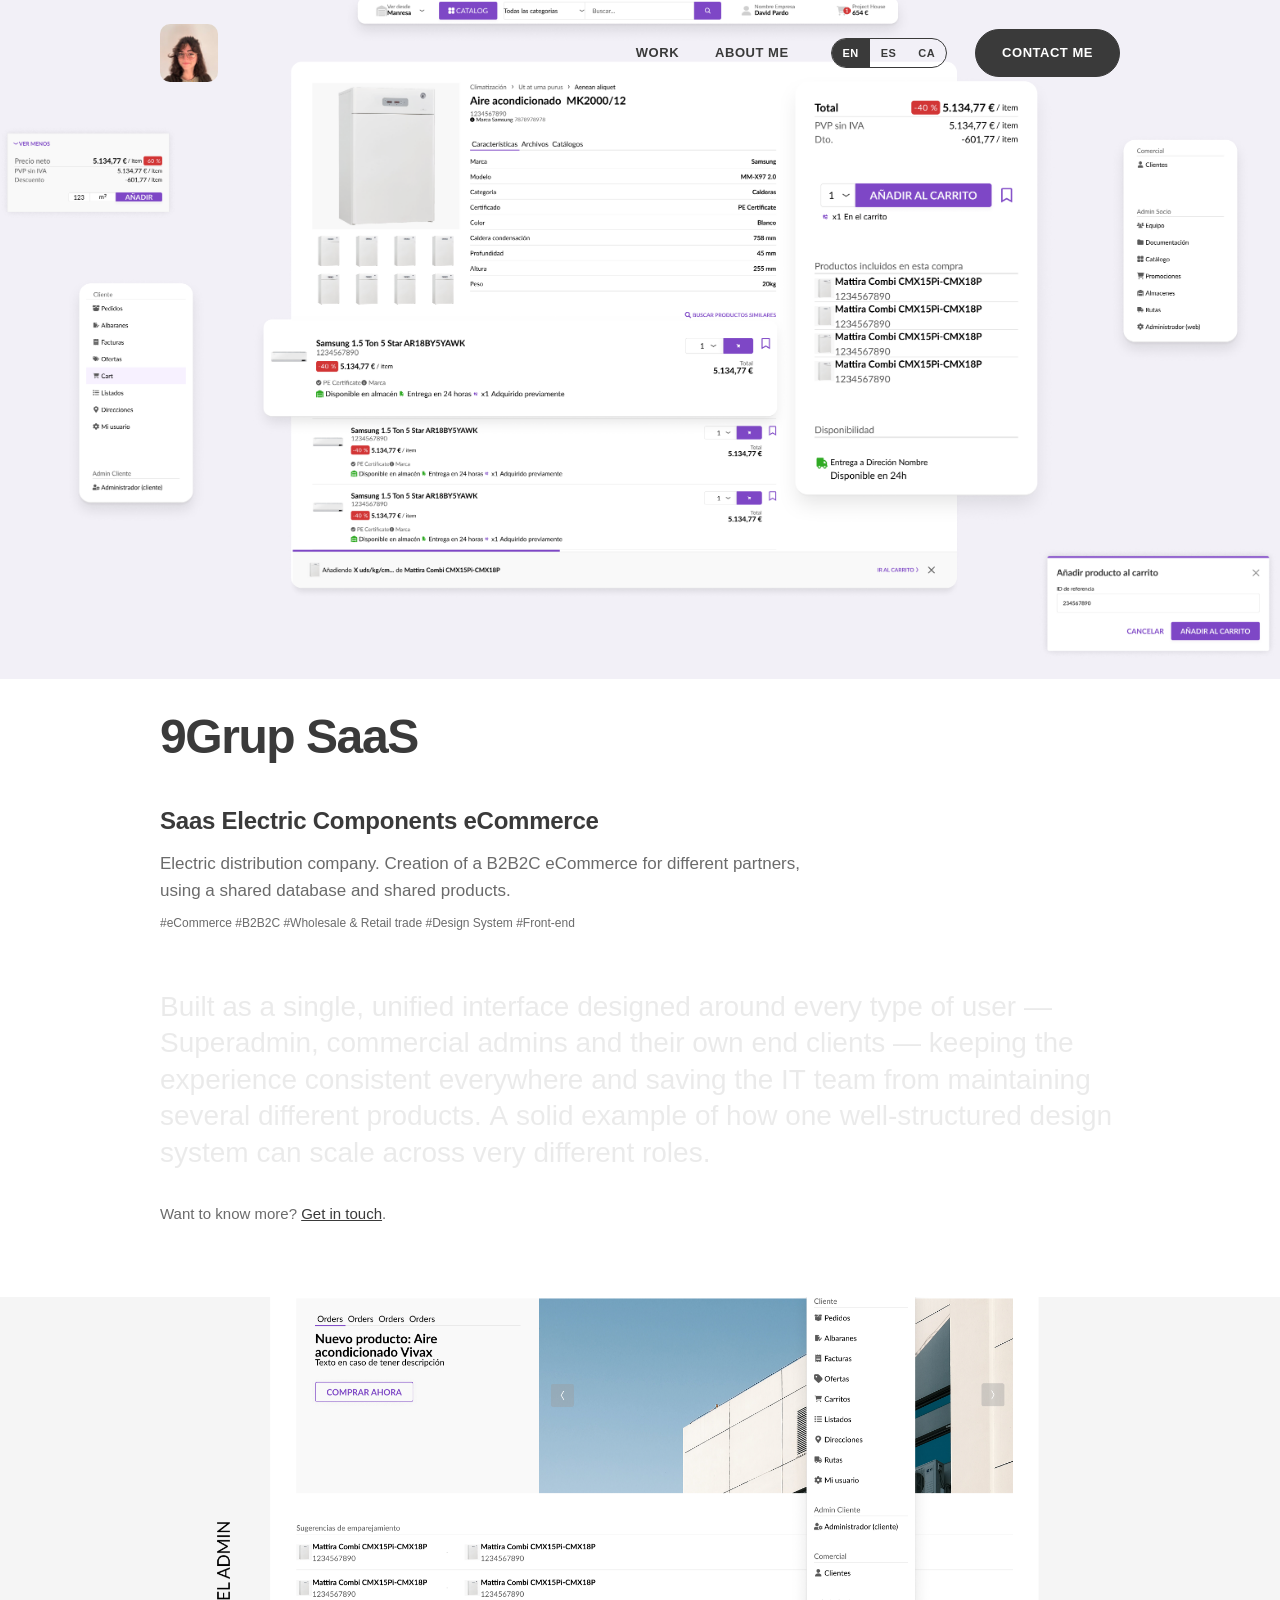
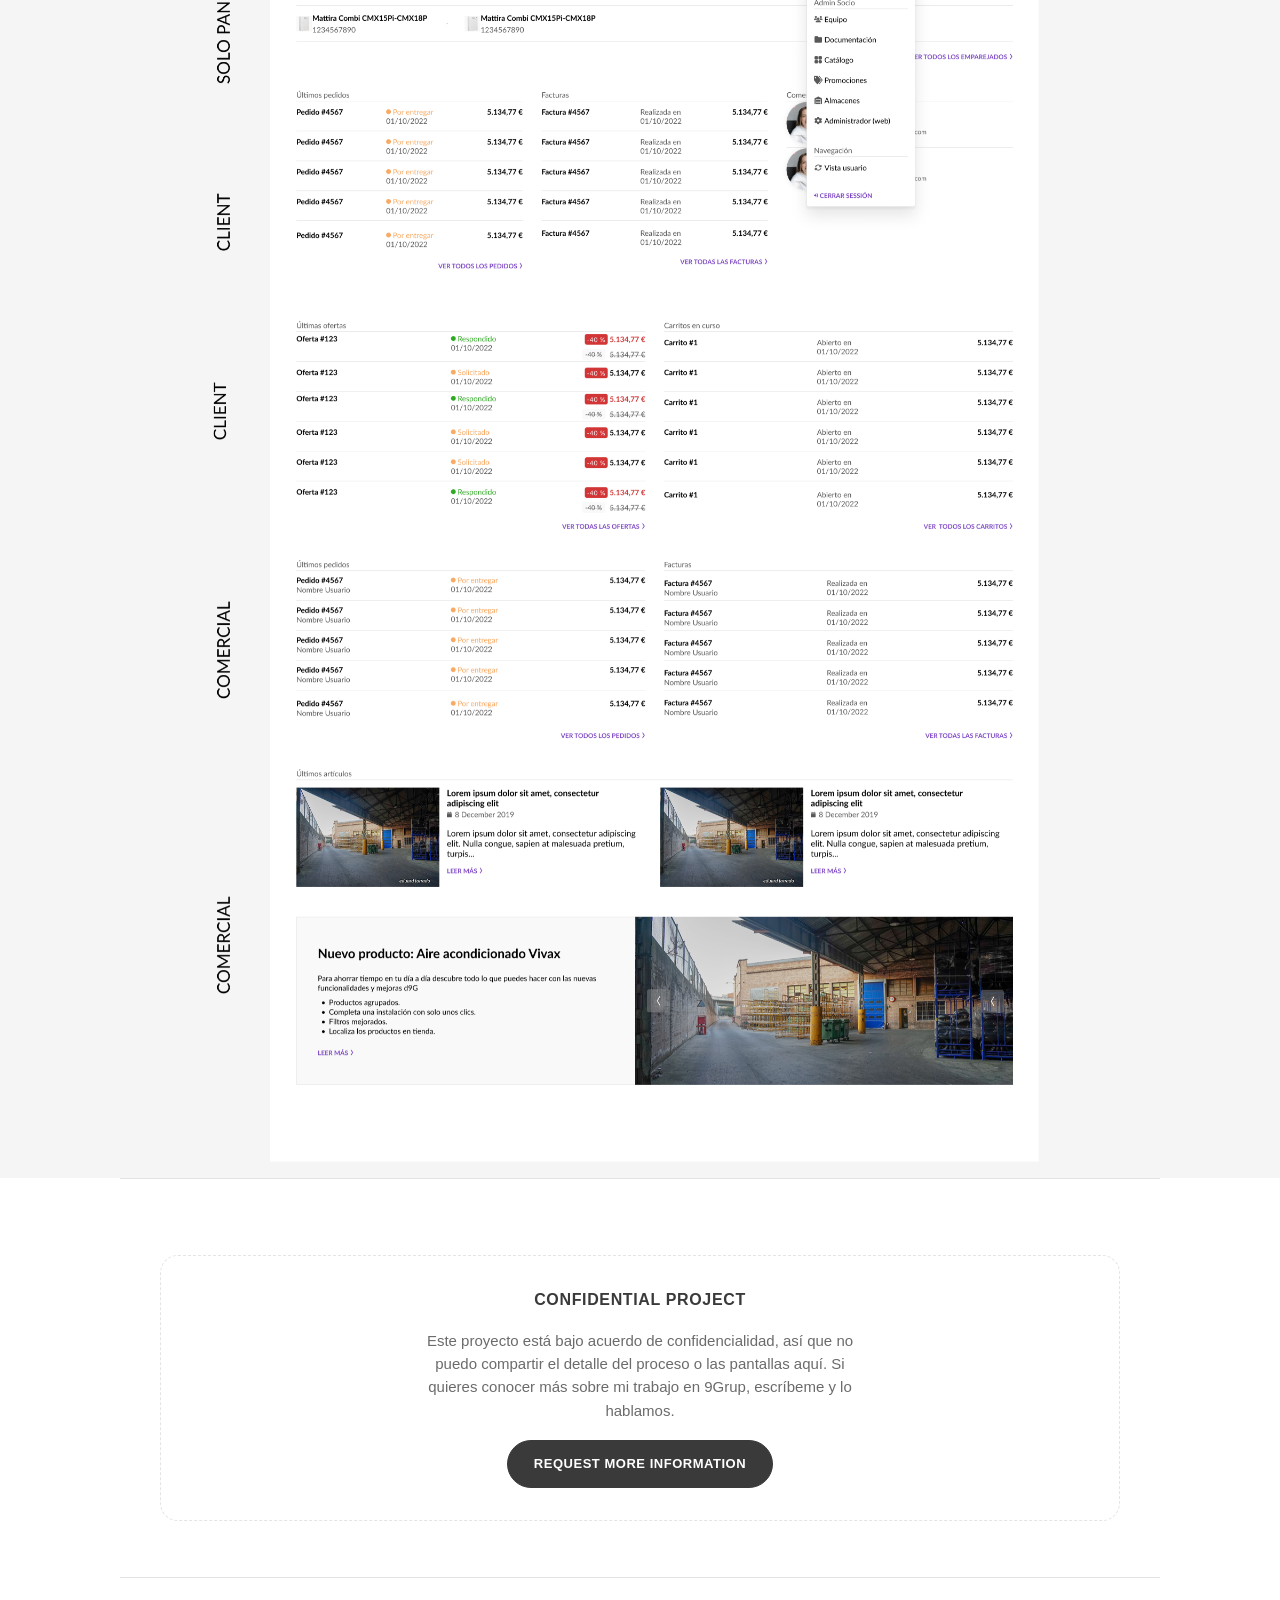
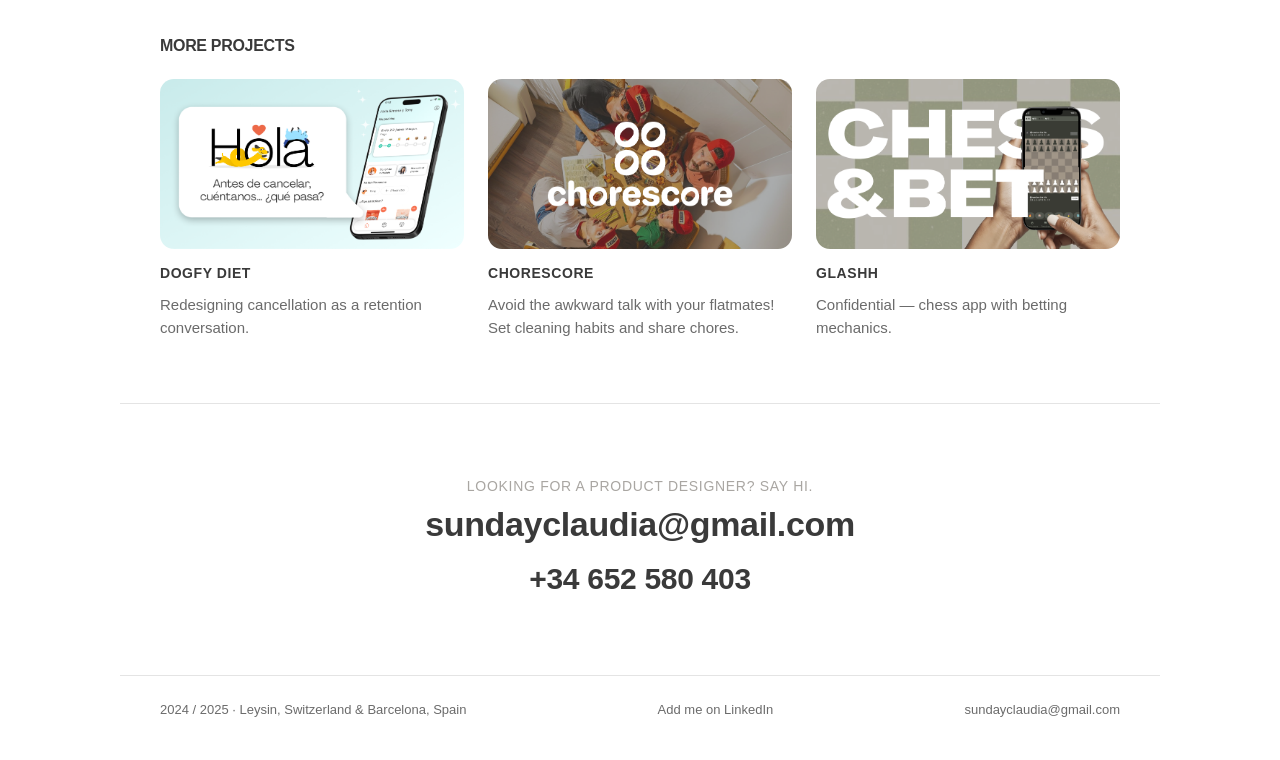
==== 9grup.html @ 6e75e72e "cambios simultaneos" ====
<!DOCTYPE html>
<html lang="en">
<head>
    <meta charset="UTF-8">
    <meta name="viewport" content="width=device-width, initial-scale=1.0">
    <link rel="stylesheet" href="stylesheet.css">
    <link rel="icon" href="favicon.png" type="image/png">
    <title>9Grup | Claudia Domingo Ruiz</title>
    <!-- Google tag (gtag.js) -->
    <script async src="https://www.googletagmanager.com/gtag/js?id=G-ZMJE6FHS1Z"></script>
    <script>
      window.dataLayer = window.dataLayer || [];
      function gtag(){dataLayer.push(arguments);}
      gtag('js', new Date());
      gtag('config', 'G-ZMJE6FHS1Z');
    </script>
    <style>
        /* This page only: floating, transparent navbar over the full-bleed hero image */
        body.grup9 .navbar {
            position: fixed;
            left: 0;
            right: 0;
            background: transparent;
            box-shadow: none;
        }
        body.grup9 .navbar.scrolled {
            background: var(--bg);
        }
    </style>
</head>
<body class="grup9">
    <nav class="navbar" id="siteNav">
        <div class="navInner">
            <div class="navLogoClau">
                <a href="index.html"><img src="avatar-nav.jpg" alt="Claudia Domingo Ruiz" class="avatar"></a>
            </div>
            <button type="button" class="hamburger" id="hamburgerBtn" aria-label="Menu" aria-expanded="false">
                    <span></span><span></span><span></span>
                </button>
                <div class="navActions" id="navActions">
                <ul>
                    <li>
                        <a href="index.html#projects" data-i18n="navWork">Work</a>
                    </li>
                    <li><a href="about.html" data-i18n="navAbout">About me</a></li>
                </ul>
                <div class="langToggle" role="group" aria-label="Language">
                    <button type="button" data-setlang="en">EN</button>
                    <button type="button" data-setlang="es">ES</button>
                    <button type="button" data-setlang="ca">CA</button>
                </div>
                <div class="langToggle langToggleMobile" role="group" aria-label="Language">
                    <span class="langMobileLabel" data-i18n="langMobileLabel">You can also view it in:</span>
                    <div class="langMobileLinks">
                        <button type="button" data-setlang="ca" data-i18n="langNameCa">Català</button>
                        <button type="button" data-setlang="es" data-i18n="langNameEs">Castellano</button>
                        <button type="button" data-setlang="en" data-i18n="langNameEn">English</button>
                    </div>
                </div>
                <a href="mailto:sundayclaudia@gmail.com" class="btn-pill nav-cta" data-i18n="navContact">Contact me</a>
            </div>
        </div>
    </nav>
    <div class="navScrim" id="navScrim"></div>

    <div class="fullBleedImgWrap" style="margin-top:0;">
        <img src="9grup-ecommerce-mockup.png" alt="9Grup B2B2C eCommerce product page interface" class="fullBleedImg" id="grupHeroImg">
    </div>

    <section class="hero" style="padding-bottom:0;">
        <h1 style="font-size:clamp(30px,4vw,48px);">9Grup SaaS</h1>
    </section>

    <section class="featuredCase" style="grid-template-columns:1fr; box-shadow:none; background:none; padding:0 40px; margin:0 auto; max-width:1040px;">
        <div class="featuredCaseText">
            <h3>Saas Electric Components eCommerce</h3>
            <p style="font-size:17px; max-width:70ch;" data-i18n="p9grupLong">Electric distribution company. Creation of a B2B2C eCommerce for different partners, using a shared database and shared products.</p>
            <div class="tags">#eCommerce #B2B2C #Wholesale &amp; Retail trade #Design System #Front-end</div>
        </div>
    </section>

    <section>
        <p class="scrollReveal" style="font-size:28px; line-height:1.3; font-weight:400; max-width:65ch;" data-i18n="p9grupCaption">Built as a single, unified interface designed around every type of user — Superadmin, commercial admins and their own end clients — keeping the experience consistent everywhere and saving the IT team from maintaining several different products. A solid example of how one well-structured design system can scale across very different roles.</p>
        <p style="font-size:15px; margin-top:20px; max-width:65ch;" data-i18n="p9grupCaptionCta">Want to know more? <a href="mailto:sundayclaudia@gmail.com?subject=9Grup%20-%20More%20information">Get in touch</a>.</p>
    </section>

    <div class="fullBleedImgWrap" style="margin-top:0;">
        <img src="9grup-dashboard-mockup.png" alt="9Grup dashboard by user role — admin, client and comercial views" class="fullBleedImg">
    </div>

    <section class="ceramics" style="border-top:1px solid var(--line);">
        <div class="confidentialBox">
            <h3 class="pixelsTitle" data-i18n="confidentialTitle">Confidential project</h3>
            <p data-i18n="confidentialText9grup">Este proyecto está bajo acuerdo de confidencialidad, así que no puedo compartir el detalle del proceso o las pantallas aquí. Si quieres conocer más sobre mi trabajo en 9Grup, escríbeme y lo hablamos.</p>
            <a href="mailto:sundayclaudia@gmail.com?subject=9Grup%20-%20More%20information" class="btn-pill" data-i18n="confidentialBtn">Request more information</a>
        </div>
    </section>

    <section class="ceramics" style="border-top:1px solid var(--line);">
        <div class="projectsHead" style="margin-bottom:20px;">
            <h2 style="font-size:16px; text-transform:uppercase;" data-i18n="moreProjects">More projects</h2>
        </div>
        <div class="projectsGrid">
            <a class="projectCard" href="dogfy.html">
                <img src="dogfy-cancel-hero.jpg" alt="Dogfy Diet project">
                <h3>Dogfy Diet</h3>
                <p data-i18n="dogfyMiniDesc">Redesigning cancellation as a retention conversation.</p>
            </a>
            <a class="projectCard" href="chorescore.html">
                <img src="Card2.png" alt="Chorescore project">
                <h3>Chorescore</h3>
                <p data-i18n="pChorescoreDesc">Avoid the awkward talk with your flatmates! Set cleaning habits and share chores.</p>
            </a>
            <a class="projectCard" href="glashh.html">
                <img src="Card3.png" alt="Glashh project">
                <h3>Glashh</h3>
                <p data-i18n="pGlashhDesc">Confidential — chess app with betting mechanics.</p>
            </a>
        </div>
    </section>

    <section class="contact">
        <h2 data-i18n="contactHeading">Looking for a Product Designer? Say hi.</h2>
        <a class="contactEmail" href="mailto:sundayclaudia@gmail.com">sundayclaudia@gmail.com</a>
        <a class="contactPhone" href="tel:+34652580403">+34 652 580 403</a>
    </section>

    <footer class="site">
        <span data-i18n="footerLocation">Barcelona, Spain</span>
        <a href="https://www.linkedin.com/in/claudiadom/" target="_blank" rel="noopener" data-i18n="footerLinkedin">Add me on LinkedIn</a>
        <a href="mailto:sundayclaudia@gmail.com">sundayclaudia@gmail.com</a>
    </footer>

    <div class="imgViewerOverlay" id="imgViewerOverlay">
        <button type="button" class="imgViewerClose" id="imgViewerClose" aria-label="Close">&times;</button>
        <div class="imgViewerScroll" id="imgViewerScroll">
            <img class="imgViewerImg" id="imgViewerImg" src="" alt="">
        </div>
    </div>

    <script src="i18n.js"></script>
    <script src="reveal.js"></script>
    <script>
        (function () {
            var nav = document.getElementById('siteNav');
            function onScroll() {
                if (window.scrollY > 60) { nav.classList.add('scrolled'); } else { nav.classList.remove('scrolled'); }
            }
            window.addEventListener('scroll', onScroll, { passive: true });
            onScroll();

            var hamburgerBtn = document.getElementById('hamburgerBtn');
            var navActionsEl = document.getElementById('navActions');
            var navScrimEl = document.getElementById('navScrim');
            if (hamburgerBtn && navActionsEl) {
                hamburgerBtn.addEventListener('click', function () {
                    var isOpen = navActionsEl.classList.toggle('open');
                    hamburgerBtn.classList.toggle('open', isOpen);
                    hamburgerBtn.setAttribute('aria-expanded', isOpen ? 'true' : 'false');
                    if (navScrimEl) navScrimEl.classList.toggle('open', isOpen);
                });
                navActionsEl.querySelectorAll('a').forEach(function (link) {
                    link.addEventListener('click', function () {
                        navActionsEl.classList.remove('open');
                        hamburgerBtn.classList.remove('open');
                        hamburgerBtn.setAttribute('aria-expanded', 'false');
                        if (navScrimEl) navScrimEl.classList.remove('open');
                    });
                });
                if (navScrimEl) {
                    navScrimEl.addEventListener('click', function () {
                        navActionsEl.classList.remove('open');
                        hamburgerBtn.classList.remove('open');
                        hamburgerBtn.setAttribute('aria-expanded', 'false');
                        navScrimEl.classList.remove('open');
                    });
                }
            }
            // Full-screen image viewer (lightbox) for the case study screenshots
            (function () {
                var overlay = document.getElementById('imgViewerOverlay');
                var scrollWrap = document.getElementById('imgViewerScroll');
                var viewerImg = document.getElementById('imgViewerImg');
                var closeBtn = document.getElementById('imgViewerClose');
                if (!overlay || !viewerImg) return;

                function centerScroll() {
                    if (!scrollWrap) return;
                    scrollWrap.scrollLeft = (scrollWrap.scrollWidth - scrollWrap.clientWidth) / 2;
                    scrollWrap.scrollTop = (scrollWrap.scrollHeight - scrollWrap.clientHeight) / 2;
                }
                function openViewer(src, alt) {
                    viewerImg.classList.remove('zoomed');
                    viewerImg.onload = function () {
                        viewerImg.classList.add('zoomed');
                        requestAnimationFrame(function () { requestAnimationFrame(centerScroll); });
                    };
                    viewerImg.src = src;
                    viewerImg.alt = alt || '';
                    overlay.classList.add('open');
                    document.body.classList.add('imgViewerLock');
                    if (viewerImg.complete && viewerImg.src) { viewerImg.onload(); }
                }
                function closeViewer() {
                    overlay.classList.remove('open');
                    document.body.classList.remove('imgViewerLock');
                    viewerImg.classList.remove('zoomed');
                    viewerImg.onload = null;
                    viewerImg.src = '';
                }

                document.querySelectorAll('.fullBleedImg').forEach(function (img) {
                    img.addEventListener('click', function () {
                        openViewer(img.src, img.alt);
                    });
                });

                viewerImg.addEventListener('click', function (e) {
                    e.stopPropagation();
                    viewerImg.classList.toggle('zoomed');
                    if (viewerImg.classList.contains('zoomed')) {
                        requestAnimationFrame(function () { requestAnimationFrame(centerScroll); });
                    } else {
                        scrollWrap.scrollLeft = 0;
                        scrollWrap.scrollTop = 0;
                    }
                });

                if (closeBtn) closeBtn.addEventListener('click', closeViewer);
                overlay.addEventListener('click', function (e) {
                    if (e.target === overlay || e.target === scrollWrap) closeViewer();
                });
                document.addEventListener('keydown', function (e) {
                    if (e.key === 'Escape' && overlay.classList.contains('open')) closeViewer();
                });
            })();

            var pageDict = {
                es: {
                    p9grupLong: "Empresa de distribución eléctrica. Creación de un eCommerce B2B2C para distintos partners, usando una base de datos y productos compartidos.",
                    p9grupCaption: "Diseñada como una única interfaz pensada para los distintos tipos de usuario — Superadmin, administradores comerciales y sus propios clientes — manteniendo una experiencia consistente en todos los casos y ahorrando al equipo de IT tener que mantener varios productos distintos. Un buen ejemplo de cómo un mismo sistema de diseño puede escalar entre roles muy diferentes.",
                    p9grupCaptionCta: "¿Quieres saber más? <a href=\"mailto:sundayclaudia@gmail.com?subject=9Grup%20-%20More%20information\">Escríbeme</a>.",
                    confidentialTitle: "Proyecto confidencial",
                    confidentialText9grup: "Este proyecto está bajo acuerdo de confidencialidad, así que no puedo compartir el detalle del proceso o las pantallas aquí. Si quieres conocer más sobre mi trabajo en 9Grup, escríbeme y lo hablamos.",
                    confidentialBtn: "Solicitar más información",
                    dogfyMiniDesc: "Rediseñar la cancelación como una conversación de retención.",
                    pChorescoreDesc: "¡Evita la charla incómoda con tus compañeros de piso! Crea hábitos de limpieza y comparte tareas.",
                    pGlashhDesc: "Confidencial — app de ajedrez con mecánica de apuestas."
                },
                ca: {
                    p9grupLong: "Empresa de distribució elèctrica. Creació d'un eCommerce B2B2C per a diferents partners, amb una base de dades i productes compartits.",
                    p9grupCaption: "Dissenyada com una única interfície pensada per als diferents tipus d'usuari — Superadmin, administradors comercials i els seus propis clients — mantenint una experiència consistent en tots els casos i estalviant a l'equip d'IT haver de mantenir diversos productes diferents. Un bon exemple de com un mateix sistema de disseny pot escalar entre rols molt diferents.",
                    p9grupCaptionCta: "Vols saber-ne més? <a href=\"mailto:sundayclaudia@gmail.com?subject=9Grup%20-%20More%20information\">Escriu-me</a>.",
                    confidentialTitle: "Projecte confidencial",
                    confidentialText9grup: "Aquest projecte està sota acord de confidencialitat, així que no puc compartir el detall del procés o les pantalles aquí. Si vols conèixer més sobre la meva feina a 9Grup, escriu-me i en parlem.",
                    confidentialBtn: "Sol·licitar més informació",
                    dogfyMiniDesc: "Redissenyar la cancel·lació com una conversa de retenció.",
                    pChorescoreDesc: "Evita la conversa incòmoda amb els teus companys de pis! Crea hàbits de neteja i comparteix tasques.",
                    pGlashhDesc: "Confidencial — app d'escacs amb mecànica d'apostes."
                }
            };
            I18N_APPLY(pageDict);

            // "Teleprompter" text reveal on scroll (same as About/Dogfy/Chorescore)
            (function () {
                document.querySelectorAll('.scrollReveal').forEach(function (el) {
                    var words = el.textContent.trim().split(/\s+/);
                    el.innerHTML = words.map(function (w) { return '<span class="srWord">' + w + '</span>'; }).join(' ');
                });
                var revealWords = document.querySelectorAll('.scrollReveal .srWord');

                var ticking = false;
                function update() {
                    revealWords.forEach(function (span) {
                        var top = span.getBoundingClientRect().top - window.innerHeight * 0.5;
                        var value = 1 - 0.01 * top;
                        span.style.opacity = Math.max(0.1, Math.min(1, value)).toFixed(3);
                    });
                    ticking = false;
                }
                function onScroll() {
                    if (!ticking) { requestAnimationFrame(update); ticking = true; }
                }
                update();
                window.addEventListener('scroll', onScroll, { passive: true });
                window.addEventListener('resize', onScroll);
            })();

            // Full-bleed screenshots: smooth zoom-out on scroll (eased target + lerp toward it every frame)
            (function () {
                var imgs = document.querySelectorAll('.fullBleedImg');
                if (!imgs.length) return;
                var mq = window.matchMedia('(max-width: 720px)');
                var endScale = 1.0;
                var maxScroll = 500;
                var startScale = mq.matches ? 2.0 : 1.35;
                var items = [];
                imgs.forEach(function (img) {
                    items.push({ img: img, current: startScale, target: startScale });
                });

                function computeTargets() {
                    var y = Math.min(Math.max(window.scrollY, 0), maxScroll);
                    var progress = y / maxScroll;
                    var eased = 1 - Math.pow(1 - progress, 3); // ease-out cubic
                    var scale = startScale - (startScale - endScale) * eased;
                    items.forEach(function (it) { it.target = scale; });
                }

                function animate() {
                    items.forEach(function (it) {
                        it.current += (it.target - it.current) * 0.08;
                        it.img.style.transform = 'scale(' + it.current.toFixed(4) + ')';
                    });
                    requestAnimationFrame(animate);
                }

                function onResize() {
                    startScale = mq.matches ? 2.0 : 1.35;
                    computeTargets();
                }

                window.addEventListener('scroll', computeTargets, { passive: true });
                window.addEventListener('resize', onResize);
                computeTargets();
                items.forEach(function (it) { it.current = it.target; });
                requestAnimationFrame(animate);
            })();
        })();
    </script>
</body>
</html>
---- stylesheet.css ----
:root {
    --ink: #3A3A3A;
    --bg: #FFFFFF;
    --muted: #6B6B6B;
    --line: #E4E4E4;
    --accent: #2F6BFF;
    --radius-pill: 999px;
    --maxw: 1040px;
}

html {
    scroll-behavior: smooth;
}

* { box-sizing: border-box; }

body {
    margin: 0;
    background: var(--bg);
    color: var(--ink);
    font-family: "Helvetica Neue", Helvetica, Arial, sans-serif;
    font-size: 17px;
    line-height: 1.55;
    -webkit-font-smoothing: antialiased;
}

h1, h2, h3 {
    font-weight: 800;
    letter-spacing: -0.02em;
    margin: 0;
}

p { color: var(--muted); margin: 0 0 1.1em; max-width: 62ch; }
a { color: var(--ink); }

section, footer.site {
    max-width: var(--maxw);
    margin: 0 auto;
    padding: 56px 40px;
}

/* NAV */
.navbar {
    position: sticky;
    top: 0;
    z-index: 100;
    background: var(--bg);
    margin: 0;
    padding: 0;
    transition: box-shadow .3s ease;
}
.navInner {
    max-width: var(--maxw);
    margin: 0 auto;
    display: flex;
    align-items: center;
    justify-content: space-between;
    padding: 24px 40px;
    transition: padding .3s ease;
}
.navbar.scrolled {
    box-shadow: 0 1px 0 var(--line);
}
.navLogoClau .avatar {
    height: 58px; width: 58px; object-fit: cover;
    border-radius: 10px; display: block;
    transition: height .3s ease, width .3s ease;
}
.navbar.scrolled .navLogoClau .avatar {
    height: 44px; width: 44px;
}
.navActions { display: flex; align-items: center; gap: 28px; }
.navbar ul { list-style: none; display: flex; flex-direction: row; gap: 8px; margin: 0; padding: 0; }
.navbar li { text-transform: uppercase; font-size: 13px; font-weight: 700; letter-spacing: .04em; }
.navbar ul a { display: block; color: var(--ink); text-decoration: none; padding: 10px 14px; transition: color .15s; }
.navbar ul a:hover { color: var(--accent); }
.nav-cta { margin: 0; padding: 14px 24px; font-size: 12px; }
.langToggle {
    display: flex;
    align-items: center;
    border: 1.5px solid var(--ink);
    border-radius: var(--radius-pill);
    overflow: hidden;
}
.langToggle button {
    background: transparent;
    border: none;
    color: var(--ink);
    font-size: 11px;
    font-weight: 700;
    letter-spacing: .04em;
    padding: 8px 11px;
    cursor: pointer;
    transition: background .15s, color .15s;
}
.langToggle button.active { background: var(--ink); color: #fff; }
.langToggle button:not(.active):hover { background: #F5F4F1; }
.langToggleMobile { display: none; }
.langMobileLabel {
    font-size: 12px;
    color: var(--muted);
    text-transform: uppercase;
    letter-spacing: .04em;
}
.langMobileLinks { display: flex; gap: 16px; }
.langToggleMobile .langMobileLinks button {
    background: none;
    border: none;
    padding: 0;
    font-size: 14px;
    font-weight: 700;
    color: var(--ink);
    text-decoration: underline;
    text-underline-offset: 3px;
    cursor: pointer;
}
.langToggleMobile .langMobileLinks button.active { color: var(--accent); }

/* HERO */
.hero {
    padding-top: 32px;
    padding-bottom: 40px;
}
.hero h1 {
    font-size: clamp(32px, 8.5vw, 68px);
    line-height: 1.08;
    letter-spacing: -0.03em;
    margin-bottom: 40px;
    max-width: none;
    font-weight: 800;
    color: var(--ink);
}
.hero h1 .muted { color: #d4d3d2; font-weight: 800; }
.hero h1 .icon-img { height: 0.9em; width: auto; vertical-align: middle; display: inline-block; }
.hero p { font-size: 17px; max-width: 68ch; }
.hero p strong { color: var(--ink); }

.btn-pill, .btn-outline {
    display: inline-flex;
    align-items: center;
    justify-content: center;
    height: 48px;
    box-sizing: border-box;
    text-decoration: none;
    font-weight: 700;
    font-size: 13px;
    text-transform: uppercase;
    letter-spacing: .04em;
    padding: 0 26px;
    border-radius: var(--radius-pill);
    border: 1.5px solid var(--ink);
    transition: opacity .15s, background .15s, color .15s;
}
.btn-pill {
    background: var(--ink);
    color: #fff;
}
.btn-pill:hover { opacity: .78; }

/* DESCRIBE */
.describe { border-top: 1px solid var(--line); }
.describe h2 { font-size: clamp(22px, 2.6vw, 28px); margin-bottom: 16px; }
.describe p { max-width: 72ch; }

/* CERAMICS */
.ceramics { border-top: 1px solid var(--line); }
.ceramics h2 { font-size: clamp(26px, 3.4vw, 34px); text-transform: uppercase; }
.ceramics .sub { margin-top: 6px; font-size: 15px; }
.ceramicsGrid {
    display: grid;
    grid-template-columns: 1.1fr 1fr;
    gap: 32px;
    margin: 24px 0 28px;
    align-items: stretch;
}
.cgLeft {
    width: 100%;
    height: 100%;
    min-height: 460px;
    object-fit: cover;
    border-radius: 18px;
    display: block;
}
.cgRightCol { display: flex; flex-direction: column; }
.cgRight {
    width: 100%;
    height: 400px;
    object-fit: cover;
    border-radius: 18px;
    display: block;
    transition: height .6s cubic-bezier(.4,0,.2,1);
}
.cgRight.shrink { height: 275px; }
.cgText {
    max-height: 0;
    opacity: 0;
    overflow: hidden;
    transition: max-height .6s cubic-bezier(.4,0,.2,1), opacity .5s ease .1s, margin-top .6s ease;
}
.cgText.visible {
    max-height: 600px;
    opacity: 1;
    margin-top: 20px;
}
.pixelsTitle {
    font-size: 16px;
    font-weight: 800;
    text-transform: uppercase;
    letter-spacing: .04em;
    color: var(--ink);
    margin: 0 0 16px;
}
@media (max-width: 720px) {
    .ceramicsGrid { grid-template-columns: 1fr; }
    .cgLeft { height: 420px; min-height: 0; }
}

/* PROJECTS */
.projects { border-top: 1px solid var(--line); }
.projectsHead { display: flex; align-items: baseline; justify-content: space-between; margin-bottom: 26px; }
.projectsHead h2 { font-size: clamp(26px, 3.4vw, 34px); text-transform: uppercase; }
.viewAll { display: none; font-size: 13px; font-weight: 700; text-decoration: none; color: var(--muted); }
@media (max-width: 720px) {
    .projectsHead { flex-direction: column; align-items: flex-start; }
    .viewAll { order: -1; align-self: flex-end; margin-bottom: 8px; font-size: 12px; }
}

.projectsGrid { display: grid; grid-template-columns: repeat(3, 1fr); gap: 24px; }
.personalProjectsGrid { display: grid; grid-template-columns: repeat(3, 1fr); gap: 24px; margin-top: 24px; }
.projectCard { text-decoration: none; color: var(--ink); display: block; }
.projectCard img {
    width: 100%; height: 170px; object-fit: cover;
    border-radius: 14px; display: block; margin-bottom: 14px;
    transition: transform .2s ease;
}
.projectCard:hover img { transform: translateY(-3px); }
.projectCard h3 { font-size: 14px; text-transform: uppercase; letter-spacing: .04em; margin-bottom: 8px; }
.projectCard p { font-size: 15px; margin-bottom: 8px; }
.projectCard .tags { font-size: 12px; color: var(--muted); }

/* TOOLS */
.tools { border-top: 1px solid var(--line); }
.tools h3 { font-size: 16px; text-transform: uppercase; letter-spacing: .04em; margin-bottom: 16px; }
.toolsList { list-style: none; margin: 0; padding: 0; display: flex; flex-wrap: wrap; gap: 10px 18px; }
.toolsList li { font-size: 15px; }

/* CONTACT */
.contact { border-top: 1px solid var(--line); text-align: center; padding-top: 72px; padding-bottom: 72px; }
.contact h2 { font-size: 16px; text-transform: uppercase; letter-spacing: .06em; color: var(--muted); font-weight: 700; }
.contactEmail, .contactPhone {
    display: block; text-decoration: none; color: var(--ink);
    font-weight: 800; letter-spacing: -0.01em;
}
.contactEmail { font-size: clamp(22px, 3.6vw, 34px); margin-bottom: 6px; }
.contactPhone { font-size: clamp(20px, 3.2vw, 30px); }

/* FOOTER */
footer.site {
    border-top: 1px solid var(--line);
    display: flex; flex-wrap: wrap; gap: 14px;
    justify-content: space-between;
    font-size: 13px; color: var(--muted);
    padding-top: 24px; padding-bottom: 40px;
}
footer.site a { color: var(--muted); text-decoration: none; }
footer.site a:hover { color: var(--ink); }

@media (max-width: 720px) {
    .projectsGrid, .ceramicsGrid, .personalProjectsGrid { grid-template-columns: 1fr; }
}

/* CREATIVE SPACE — marquee bar */
.marqueeBar {
    display: flex;
    align-items: center;
    gap: 24px;
    padding: 20px 40px;
    border-bottom: 1px solid var(--line);
    max-width: none;
    overflow: hidden;
}
.marqueeLabel {
    display: flex; align-items: center; gap: 8px;
    flex: none;
    font-size: 22px; font-weight: 800; text-transform: uppercase;
    letter-spacing: -0.01em; color: var(--ink);
}
.marqueeLabel .marqueeIcon { height: 22px; width: auto; }
.marquee { overflow: hidden; flex: 1; -webkit-mask-image: linear-gradient(90deg, transparent, #000 4%, #000 96%, transparent); mask-image: linear-gradient(90deg, transparent, #000 4%, #000 96%, transparent); }
.marquee-track {
    display: inline-flex;
    white-space: nowrap;
    animation: marquee-scroll 22s linear infinite;
}
.marquee-track span {
    font-size: 22px;
    font-weight: 800;
    text-transform: uppercase;
    letter-spacing: -0.01em;
    color: #A9A6A2;
}
@keyframes marquee-scroll {
    from { transform: translateX(0); }
    to { transform: translateX(-50%); }
}
@media (prefers-reduced-motion: reduce) {
    .marquee-track { animation: none; }
}

/* CREATIVE SPACE — split panel */
.splitPanel {
    display: grid;
    grid-template-columns: 1.4fr 1fr;
    gap: 0;
    max-width: none;
    padding: 0;
    height: 70vh;
    min-height: 420px;
}
.splitLeft, .splitRight {
    overflow: hidden;
    position: relative;
}
.splitLeft img {
    width: 100%; height: 100%; object-fit: cover; display: block;
}
.splitRight {
    background: #3C3831;
    display: flex; align-items: center; justify-content: center;
}
.splitLogo { width: 60%; max-width: 320px; display: block; }

.ceramicsCopy { padding-top: 56px; }
.ceramicsCopy h2 { font-size: clamp(26px, 3.4vw, 34px); text-transform: uppercase; margin-bottom: 18px; }
.ceramicsCopy p { max-width: 68ch; }

@media (max-width: 720px) {
    .splitPanel { grid-template-columns: 1fr; height: auto; }
    .splitLeft, .splitRight { height: 320px; }
}

/* HERO — tagline + CTAs (Figma update) */
.heroTagline {
    font-size: 18px;
    color: var(--muted);
    max-width: 60ch;
    margin-top: 8px;
}
.heroTagline .dotsep { display: block; margin-top: 6px; font-size: 14px; text-transform: uppercase; letter-spacing: .05em; color: #A9A6A2; }
.heroCtas { display: flex; gap: 14px; margin-top: 20px; }
@media (max-width: 720px) {
    .heroCtas { flex-direction: column; }
    .heroCtas .btn-pill, .heroCtas .btn-outline {
        width: 100%;
        text-align: center;
    }
}
.btn-outline {
    display: inline-block;
    background: transparent;
    color: var(--ink);
    text-decoration: none;
    font-weight: 700;
    font-size: 13px;
    text-transform: uppercase;
    letter-spacing: .04em;
    padding: 13px 26px;
    border: 1.5px solid var(--ink);
    border-radius: var(--radius-pill);
    transition: background .15s, color .15s;
}
.btn-outline:hover { background: var(--ink); color: #fff; }

/* BIO — home page, two text columns */
.homeBioCols {
    border-top: 1px solid var(--line);
    display: grid;
    grid-template-columns: 1.5fr 1fr;
    gap: 48px;
    padding-top: 48px;
    padding-bottom: 48px;
    align-items: start;
}
@media (max-width: 720px) {
    .homeBioCols { grid-template-columns: 1fr; gap: 24px; }
}

/* BIO — about page, photo + text */
.bioCols {
    border-top: 1px solid var(--line);
    display: grid;
    grid-template-columns: 1fr 220px;
    gap: 48px;
    padding-top: 48px;
    padding-bottom: 48px;
    align-items: start;
}
.bioCol p { font-size: 16px; max-width: none; margin: 0; }
.bioCol p strong { color: var(--ink); }
.bioPhoto {
    display: flex;
    justify-content: center;
    padding-top: 8px;
}
.bioPhoto .polaroid {
    width: 100%;
    max-width: 220px;
    height: auto;
    display: block;
    background: #fff;
    padding: 12px 12px 32px;
    box-shadow: 0 22px 45px rgba(0,0,0,.16), 0 3px 10px rgba(0,0,0,.10);
    transform: rotate(5deg);
    transition: transform .35s ease;
}
.bioPhoto:hover .polaroid { transform: rotate(1deg) scale(1.03); }
@media (max-width: 860px) {
    .bioPhoto { grid-column: 1 / -1; padding-bottom: 8px; }
}
@media (max-width: 720px) {
    .bioCols { grid-template-columns: 1fr; gap: 24px; }
    .bioPhoto { grid-column: auto; }
}

/* FEATURED CASE STUDY */
.featuredCase {
    display: grid;
    grid-template-columns: 1.2fr 1fr;
    gap: 32px;
    align-items: center;
    text-decoration: none;
    color: var(--ink);
    background: #FFFFFF;
    box-shadow: 0 10px 30px rgba(17, 17, 17, 0.08);
    border-radius: 22px;
    padding: 20px;
    margin-bottom: 40px;
}
.featuredCase img {
    width: 100%; height: 280px; object-fit: cover;
    border-radius: 16px; display: block;
}
.featuredCaseText h3 {
    font-size: clamp(18px, 1.9vw, 24px);
    text-transform: none;
    letter-spacing: -0.01em;
    margin-bottom: 12px;
}
.featuredCaseText p { font-size: 15px; margin-bottom: 10px; }
.featuredCaseText .tags { font-size: 12px; color: var(--muted); }
@media (max-width: 720px) {
    .featuredCase { grid-template-columns: 1fr; }
    .featuredCase img { height: 150px; object-position: center; }
}

/* CONTACT heading — now a full sentence, not a small label */
.contact h2 {
    font-size: 14px;
    text-transform: uppercase;
    letter-spacing: .05em;
    color: #A9A6A2;
    font-weight: 400;
}

/* ABOUT ME */
.cvPlaceholder {
    border: 1.5px dashed var(--line);
    border-radius: 16px;
    padding: 32px;
    margin-top: 20px;
}
.cvPlaceholder p { max-width: 60ch; margin: 0; }

.cvBlock { margin-top: 40px; }

/* TIMELINE — working & academic history (progress-bar style) */
.timeline { position: relative; margin-top: 8px; }
.timelineItem { display: flex; gap: 20px; position: relative; padding-bottom: 34px; }
.timelineItem:last-child { padding-bottom: 0; }
.timelineMarker { position: relative; width: 14px; flex: 0 0 14px; display: flex; justify-content: center; }
.timelineDot {
    width: 13px; height: 13px; margin-top: 4px; border-radius: 50%;
    background: var(--bg); border: 2.5px solid var(--line);
    box-sizing: border-box; z-index: 1;
}
.timelineItem.current .timelineDot { background: var(--accent); border-color: var(--accent); }
.timelineItem:not(:last-child) .timelineMarker::after {
    content: "";
    position: absolute;
    top: 20px;
    bottom: -34px;
    left: 50%;
    width: 2px;
    background: var(--line);
    transform: translateX(-50%);
}
.timelineContent { flex: 1; min-width: 0; padding-top: 1px; }
.timelineTop {
    display: flex;
    justify-content: space-between;
    align-items: flex-start;
    gap: 16px;
    flex-wrap: wrap;
    margin-bottom: 6px;
}
.timelineYear {
    display: block;
    font-size: 12px;
    font-weight: 700;
    text-transform: uppercase;
    letter-spacing: .06em;
    color: var(--accent);
    margin-bottom: 4px;
}
.timelineTitle { font-size: 17px; font-weight: 800; margin: 0; color: var(--ink); }
.timelineTag {
    flex: 0 0 auto;
    font-size: 11px;
    font-weight: 700;
    text-transform: uppercase;
    letter-spacing: .06em;
    color: var(--accent);
    border: 1.5px solid var(--accent);
    border-radius: var(--radius-pill);
    padding: 5px 14px;
    white-space: nowrap;
}
.timelineContent p { font-size: 15px; margin: 0 0 6px; max-width: 65ch; }
@media (max-width: 560px) {
    .timelineTop { flex-direction: column; }
    .timelineTag { order: -1; }
}
.cvSkillsGrid {
    margin-top: 40px;
    display: grid;
    grid-template-columns: repeat(3, 1fr);
    gap: 32px;
}
.cvSkillsGrid li { font-size: 15px; color: var(--muted); }
@media (max-width: 720px) {
    .cvSkillsGrid { grid-template-columns: 1fr; }
}

.methodRow { display: grid; grid-template-columns: 1fr 2.2fr; gap: 32px; margin-top: 24px; }
.methodIntro p { max-width: 32ch; }
.methodList { display: flex; flex-direction: column; gap: 32px; }
.methodLabel {
    display: block;
    font-size: 13px;
    font-weight: 700;
    text-transform: uppercase;
    letter-spacing: .04em;
    color: var(--muted);
    margin-bottom: 8px;
}
.methodItem p { max-width: 70ch; }
@media (max-width: 720px) {
    .methodRow { grid-template-columns: 1fr; }
}

/* DOGFY CASE STUDY */
.caseMeta {
    display: grid;
    grid-template-columns: repeat(4, 1fr);
    gap: 24px;
    border-top: 1px solid var(--line);
    border-bottom: 1px solid var(--line);
    padding-top: 24px;
    padding-bottom: 24px;
}
.caseMeta span { display: block; font-size: 12px; text-transform: uppercase; letter-spacing: .05em; color: var(--muted); margin-bottom: 6px; }
.caseMeta p { margin: 0; font-size: 15px; color: var(--ink); max-width: none; }

.challengeList { list-style: none; counter-reset: challenge; padding: 0; margin: 20px 0 0; display: flex; flex-direction: column; gap: 18px; }
.challengeList li { counter-increment: challenge; position: relative; padding-left: 40px; font-size: 15px; color: var(--muted); max-width: 75ch; }
.challengeList li::before {
    content: counter(challenge);
    position: absolute; left: 0; top: 0;
    width: 26px; height: 26px; border-radius: 50%;
    background: var(--ink); color: #fff;
    font-size: 12px; font-weight: 700;
    display: flex; align-items: center; justify-content: center;
}
.challengeList li strong { color: var(--ink); }
.challengeList.plainBullets li { padding-left: 4px; }
.challengeList.plainBullets li::before { content: none; }
.designQuestion {
    margin-top: 24px;
    padding: 18px 20px;
    background: #F5F4F1;
    border-radius: 14px;
    font-size: 15px;
    color: var(--ink);
    max-width: 75ch;
}

.insightBox {
    margin-top: 28px;
    padding: 24px 26px;
    border: 1.5px solid var(--ink);
    border-radius: 18px;
}
.insightLabel { display: block; font-size: 12px; text-transform: uppercase; letter-spacing: .05em; color: var(--muted); margin-bottom: 10px; }
.insightBox p { font-size: 16px; color: var(--ink); max-width: 75ch; margin-bottom: 10px; }
.insightBox p:last-child { margin-bottom: 0; }

.phaseList { display: flex; flex-direction: column; margin-top: 24px; }
.phaseItem { display: flex; gap: 20px; padding: 18px 0; border-top: 1px solid var(--line); }
.phaseItem:last-child { border-bottom: 1px solid var(--line); }
.phaseItem.highlight { background: #F5F4F1; border-radius: 14px; padding: 18px 16px; border-top: none; }
.phaseNum {
    flex: none;
    width: 32px; height: 32px; border-radius: 50%;
    background: var(--ink); color: #fff;
    font-size: 13px; font-weight: 700;
    display: flex; align-items: center; justify-content: center;
}
.phaseItem strong { display: block; margin-bottom: 4px; font-size: 15px; color: var(--ink); }
.phaseItem p { margin: 0; font-size: 14px; max-width: 65ch; }
.phaseItem em { font-style: normal; color: var(--ink); font-weight: 600; }

.frictionTable { margin-top: 20px; display: flex; flex-direction: column; }
.frictionRow { display: grid; grid-template-columns: 1fr 1fr; gap: 20px; padding: 14px 0; border-top: 1px solid var(--line); }
.frictionRow:last-child { border-bottom: 1px solid var(--line); }
.frictionRow span:first-child { font-weight: 700; font-size: 14px; color: var(--ink); }
.frictionRow span:last-child { font-size: 14px; color: var(--muted); }

.resultsGrid { display: grid; grid-template-columns: repeat(2, 1fr); gap: 24px; margin-top: 20px; }
.resultCard { padding: 22px; border-radius: 16px; background: #F5F4F1; }
.resultCard h3 { font-size: 15px; margin-bottom: 8px; }
.resultCard p { margin: 0; font-size: 14px; }
.resultCard.pending { background: transparent; border: 1.5px dashed var(--line); }

.ctxVisualDesktop { display: block; width: 100%; height: auto; }
.ctxVisualMobile { display: none; width: 100%; height: auto; }
@media (max-width: 720px) {
    .ctxVisualDesktop { display: none; }
    .ctxVisualMobile { display: block; }
}

.researchNotesGrid { display: grid; grid-template-columns: repeat(3, 1fr); gap: 20px; margin-top: 24px; }
.researchNotesGrid .resultCard { padding: 20px; }
.researchNotesGrid .resultCard p { font-size: 14px; margin: 0; }
.researchNotesGrid .resultCard.highlight { background: transparent; border: 1.5px solid var(--ink); }
@media (max-width: 720px) {
    .caseMeta { grid-template-columns: 1fr 1fr; }
    .resultsGrid { display: flex; flex-direction: column; gap: 20px; margin-top: 20px; }
    .frictionRow { grid-template-columns: 1fr; }
    .researchNotesGrid { grid-template-columns: 1fr; }
}

/* CHORESCORE — hero photo zoom-out + teleprompter text reveal */
.chorescoreHeroPhone { will-change: transform; }
.scrollReveal { color: var(--ink); }
.scrollReveal .srWord { display: inline-block; opacity: .1; will-change: opacity; }

/* CHORESCORE — before/after blocks */
.beforeAfterBlock { margin-top: 28px; }
.beforeAfterBlock:first-of-type { margin-top: 20px; }
.beforeAfterBlock img { width: 100%; border-radius: 16px; display: block; background: #fff; border: 1px solid var(--line); }
.beforeAfterBlock p { margin-top: 12px; font-size: 14px; max-width: 70ch; }

/* CONFIDENTIAL PROJECT NOTICE */
.confidentialBox {
    margin-top: 20px;
    padding: 32px;
    border: 1.5px dashed var(--line);
    border-radius: 18px;
    text-align: center;
}
.confidentialBox p { max-width: 55ch; margin: 0 auto 18px; font-size: 15px; }

/* CHORESCORE — prototype flow videos */
.flowGrid { display: grid; grid-template-columns: 1fr 1fr; gap: 32px; margin-top: 20px; }
.flowItem video {
    width: 100%;
    height: auto;
    display: block;
    border-radius: 16px;
    background: #111;
}
.flowLabel {
    display: block;
    margin-top: 12px;
    font-size: 12px;
    font-weight: 700;
    text-transform: uppercase;
    letter-spacing: .05em;
    color: var(--muted);
}
.flowItem p { margin-top: 6px; font-size: 14px; max-width: 55ch; }
.beforeAfterBlock .flowLabel { margin-top: 12px; }
@media (max-width: 720px) {
    .flowGrid { grid-template-columns: 1fr; }
}

/* MOBILE / TABLET — hamburger menu */
.navInner { position: relative; }
.hamburger {
    display: none;
    flex-direction: column;
    justify-content: center;
    gap: 5px;
    background: none;
    border: none;
    cursor: pointer;
    padding: 8px;
    z-index: 110;
}
.hamburger span {
    display: block;
    width: 22px;
    height: 2px;
    background: var(--ink);
    transition: transform .2s ease, opacity .2s ease;
}
.hamburger.open span:nth-child(1) { transform: translateY(7px) rotate(45deg); }
.hamburger.open span:nth-child(2) { opacity: 0; }
.hamburger.open span:nth-child(3) { transform: translateY(-7px) rotate(-45deg); }

@media (max-width: 860px) {
    .hamburger { display: flex; }
    .navScrim {
        display: none;
        position: fixed;
        inset: 0;
        background: rgba(0,0,0,.45);
        z-index: 95;
    }
    .navScrim.open { display: block; }
    .navActions {
        display: none;
        position: absolute;
        top: 100%;
        left: 0;
        right: 0;
        flex-direction: column;
        align-items: flex-start;
        gap: 18px;
        background: #fff;
        padding: 22px 24px 30px;
        border-top: 1px solid var(--line);
        border-bottom: 1px solid var(--line);
        box-shadow: 0 16px 32px rgba(17,17,17,.1);
        z-index: 100;
    }
    .navActions.open { display: flex; }
    .navActions ul {
        flex-direction: column;
        align-items: flex-start;
        gap: 14px;
        width: 100%;
    }
    .navActions ul a { padding: 6px 0; font-size: 15px; }
    .langToggle:not(.langToggleMobile) { display: none; }
    .langToggleMobile {
        display: flex;
        flex-direction: column;
        align-items: flex-start;
        gap: 10px;
        border: none;
        border-radius: 0;
        overflow: visible;
        margin: 6px 0;
    }
    .nav-cta { width: 100%; text-align: center; }
}

.ooHeroWrap { position: relative; margin-bottom: 60px; }

/* 9GRUP — full-bleed screenshot with scroll zoom-out */
.fullBleedImgWrap {
    width: 100vw;
    margin-left: calc(50% - 50vw);
    overflow: hidden;
    margin-top: 20px;
    background: #F2F0F7;
}
.fullBleedImg {
    width: 100%;
    height: auto;
    display: block;
    will-change: transform;
    transform-origin: center center;
    cursor: zoom-in;
}
@media (max-width: 720px) {
    .fullBleedImgWrap {
        height: 55vh;
        height: 55dvh;
        display: flex;
        align-items: center;
        justify-content: center;
    }
}

/* Full-screen image viewer (lightbox) with tap-to-zoom */
.imgViewerOverlay {
    display: none;
    position: fixed;
    inset: 0;
    background: rgba(10,10,10,.92);
    z-index: 300;
    align-items: center;
    justify-content: center;
}
.imgViewerOverlay.open { display: flex; }
.imgViewerScroll {
    position: relative;
    width: 100%;
    height: 100%;
    overflow: auto;
    touch-action: pinch-zoom pan-x pan-y;
    -webkit-overflow-scrolling: touch;
}
.imgViewerImg {
    position: absolute;
    inset: 0;
    margin: auto;
    max-width: 92vw;
    max-height: 92vh;
    width: auto;
    height: auto;
    object-fit: contain;
    border-radius: 8px;
    cursor: zoom-in;
}
.imgViewerImg.zoomed {
    max-width: none;
    max-height: none;
    width: 220%;
    height: auto;
    cursor: zoom-out;
}
.imgViewerClose {
    position: fixed;
    top: 16px; right: 20px;
    background: rgba(255,255,255,.12);
    border: none;
    width: 44px; height: 44px;
    border-radius: 50%;
    font-size: 26px;
    line-height: 1;
    color: #fff;
    cursor: pointer;
    z-index: 301;
}
body.imgViewerLock { overflow: hidden; }

/* CREATIVE SPACE — Seramics project page palette */
.ooHeroFull {
    position: relative;
    width: 100%;
    margin-bottom: 8px;
}
.ooHeroFullImg {
    width: 100%;
    height: 62vh;
    min-height: 380px;
    object-fit: cover;
    display: block;
    filter: brightness(0.6);
}
.ooHeroFullText {
    position: absolute;
    inset: 0;
    display: flex;
    flex-direction: row;
    align-items: center;
    justify-content: space-between;
    gap: 40px;
    padding: 0 40px;
    max-width: var(--maxw);
    margin: 0 auto;
}
.ooHeroTitle h1 {
    font-size: clamp(30px, 4vw, 48px);
    text-transform: uppercase;
    color: #FFFFFF;
    letter-spacing: -0.01em;
    line-height: 1.05;
    margin-bottom: 14px;
}
.ooHeroBy {
    font-size: 16px;
    text-transform: uppercase;
    letter-spacing: .04em;
    color: #EDE7E2;
    margin: 0;
}
.ooHeroBy .pink { color: #F2B9D2; }
.ooHeroCopy { flex: none; max-width: 420px; }
.ooHeroCopy p { color: #EDE7E2; font-size: 18px; line-height: 1.5; margin: 0; }
@media (max-width: 860px) {
    .ooHeroFullText { flex-direction: column; align-items: center; text-align: center; justify-content: center; gap: 24px; padding: 0 24px; }
    .ooHeroCopy { max-width: none; }
}
.igWidget {
    background: #F1EDE7;
    border-radius: 20px;
    padding: 28px 32px;
    margin: 24px auto 0;
    max-width: 380px;
    text-align: center;
    box-shadow: 0 16px 36px rgba(0,0,0,.28);
}
.igHandle { margin: 0; font-size: 22px; font-weight: 800; color: #1A1A1A; }
.igFollow { margin: 6px 0 16px; font-size: 14px; color: #5A5A5A; }
.igWidget .btn-pill { margin: 0; padding: 12px 22px; font-size: 13px; }
@media (max-width: 720px) {
    .ooHeroFullText { padding: 0 24px; }
}

.potReveal { padding-top: 48px; padding-bottom: 48px; }
.potStack {
    position: relative;
    width: 260px;
    height: 260px;
    margin: -110px auto 0;
    z-index: 3;
}
.potImg {
    position: absolute;
    inset: 0;
    width: 100%;
    height: 100%;
    object-fit: contain;
    display: block;
}
.potOverlay {
    opacity: 0;
    transition: opacity 1.1s ease;
}
.potOverlay.visible { opacity: 1; }
@media (max-width: 480px) {
    .potStack { width: 190px; height: 190px; margin-top: -80px; }
}
@media (max-width: 860px) {
    .ooHeroWrap { margin-bottom: 0; }
}

.ooQuote {
    background: #DCEFF3;
    border-radius: 16px;
    padding: 22px 26px;
}
.ooQuote p { margin: 0; font-size: 15px; color: #1F3A40; max-width: 70ch; }
.ooQuote em { font-style: normal; font-weight: 700; }

.ooStep { display: flex; gap: 24px; align-items: flex-start; }
.ooStepBody { flex: 1; min-width: 0; }
.ooStepNum {
    flex: none;
    font-size: 15px;
    font-weight: 800;
    color: #F2B9D2;
    background: #2E2A26;
    width: 34px; height: 34px;
    border-radius: 50%;
    display: flex; align-items: center; justify-content: center;
}
.ooStepBody h2 {
    font-size: clamp(20px, 2.4vw, 26px);
    text-transform: uppercase;
    margin-bottom: 12px;
    color: var(--ink);
}
.ooStepBody p { max-width: none; margin-bottom: 10px; }
.ooStepTwoCol {
    display: grid;
    grid-template-columns: 1.2fr 1fr;
    gap: 32px;
    align-items: start;
}
.ooStepTwoColText {
    display: grid;
    grid-template-columns: 1fr 1fr;
    gap: 32px;
    align-items: start;
}
.ooStepImgCol { width: 100%; margin-top: 0; }
@media (max-width: 860px) {
    .ooStepTwoCol { grid-template-columns: 1fr; }
    .ooStepTwoColText { grid-template-columns: 1fr; }
}
.ooStepImg { width: 100%; max-width: 520px; border-radius: 16px; display: block; border: 1px solid var(--line); }
.ooStepGrid2 { display: grid; grid-template-columns: 1fr 1fr; gap: 16px; margin-top: 16px; }
.ooStepGrid2 img { width: 100%; border-radius: 16px; display: block; }
@media (max-width: 720px) {
    .ooStep { flex-direction: column; }
    .ooStepGrid2 { grid-template-columns: 1fr; }
}

.ooFooterNote {
    background: #FBEAF0;
    border-top: 1px solid var(--line);
    border-bottom: 1px solid var(--line);
    padding: 56px 40px;
    text-align: center;
}
.ooFooterNote p {
    max-width: 46ch;
    margin: 0 auto;
    font-size: 18px;
    font-weight: 700;
    color: #2E2A26;
    line-height: 1.5;
}

/* CREATIVE SPACE — Instagram reels showcase */
.igReelsGrid {
    display: grid;
    grid-template-columns: repeat(3, 1fr);
    gap: 20px;
    margin-top: 20px;
}
.igReelCard {
    background: none;
    border: none;
    padding: 0;
    cursor: pointer;
    text-align: left;
    display: flex;
    flex-direction: column;
    gap: 10px;
}
.igReelThumb {
    aspect-ratio: 3 / 5;
    width: 100%;
    background-color: #2E2A26;
    background-size: cover;
    background-repeat: no-repeat;
    background-position: center;
    border-radius: 16px;
    display: flex;
    align-items: center;
    justify-content: center;
    transition: transform .2s ease;
}
.igReelCard:hover .igReelThumb { transform: translateY(-3px); }
.igReelPlay {
    width: 48px; height: 48px;
    border-radius: 50%;
    background: rgba(0,0,0,.45);
    color: #fff;
    display: flex; align-items: center; justify-content: center;
    font-size: 16px;
}
.igReelLabel { font-size: 13px; font-weight: 700; color: var(--ink); }
@media (max-width: 720px) {
    .igReelsGrid { grid-template-columns: 1fr 1fr 1fr; gap: 10px; }
    .igReelLabel { font-size: 11px; }
}

.igModalOverlay {
    display: none;
    position: fixed;
    inset: 0;
    background: rgba(20,18,16,.6);
    z-index: 200;
    align-items: center;
    justify-content: center;
    padding: 24px;
}
.igModalOverlay.open { display: flex; }
.igModal {
    background: #fff;
    border-radius: 20px;
    padding: 32px;
    max-width: 420px;
    width: 100%;
    max-height: 85vh;
    overflow-y: auto;
    position: relative;
}
.igModal h3 { font-size: 20px; margin-bottom: 12px; }
.igModal p { font-size: 15px; margin-bottom: 20px; white-space: pre-line; }
.igModalClose {
    position: absolute;
    top: 16px; right: 16px;
    background: none; border: none;
    font-size: 22px; line-height: 1;
    cursor: pointer;
    color: var(--muted);
}

/* SCROLL REVEAL — site-wide smooth fade + rise on scroll (reveal.js) */
.revealOnScroll {
    opacity: 0;
    transform: translateY(28px);
    transition: opacity .7s cubic-bezier(.16,.8,.24,1), transform .7s cubic-bezier(.16,.8,.24,1);
    will-change: opacity, transform;
}
.revealOnScroll.inView { opacity: 1; transform: translateY(0); }
.projectsGrid .projectCard.revealOnScroll:nth-child(2),
.personalProjectsGrid .projectCard.revealOnScroll:nth-child(2),
.flowGrid .flowItem.revealOnScroll:nth-child(2) { transition-delay: .08s; }
.projectsGrid .projectCard.revealOnScroll:nth-child(3),
.personalProjectsGrid .projectCard.revealOnScroll:nth-child(3),
.flowGrid .flowItem.revealOnScroll:nth-child(3) { transition-delay: .16s; }
@media (prefers-reduced-motion: reduce) {
    .revealOnScroll { opacity: 1; transform: none; transition: none; }
}
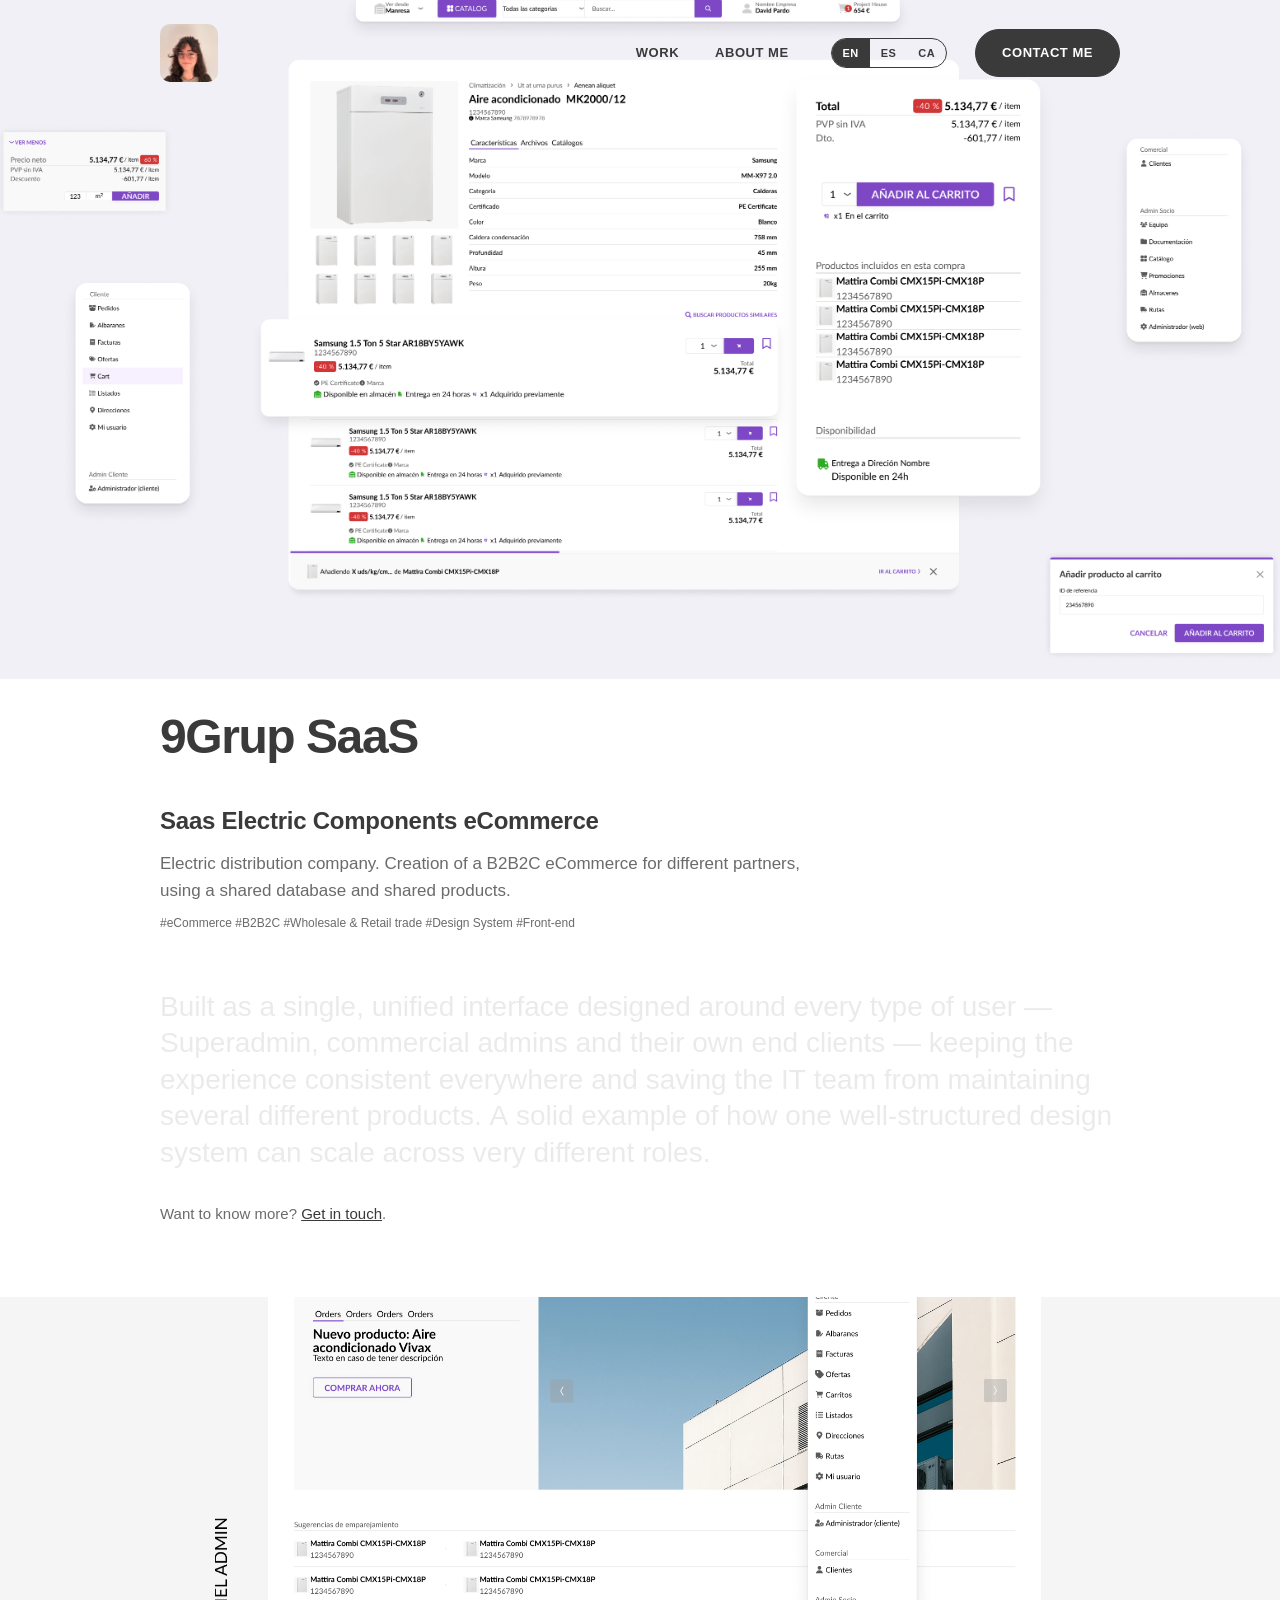
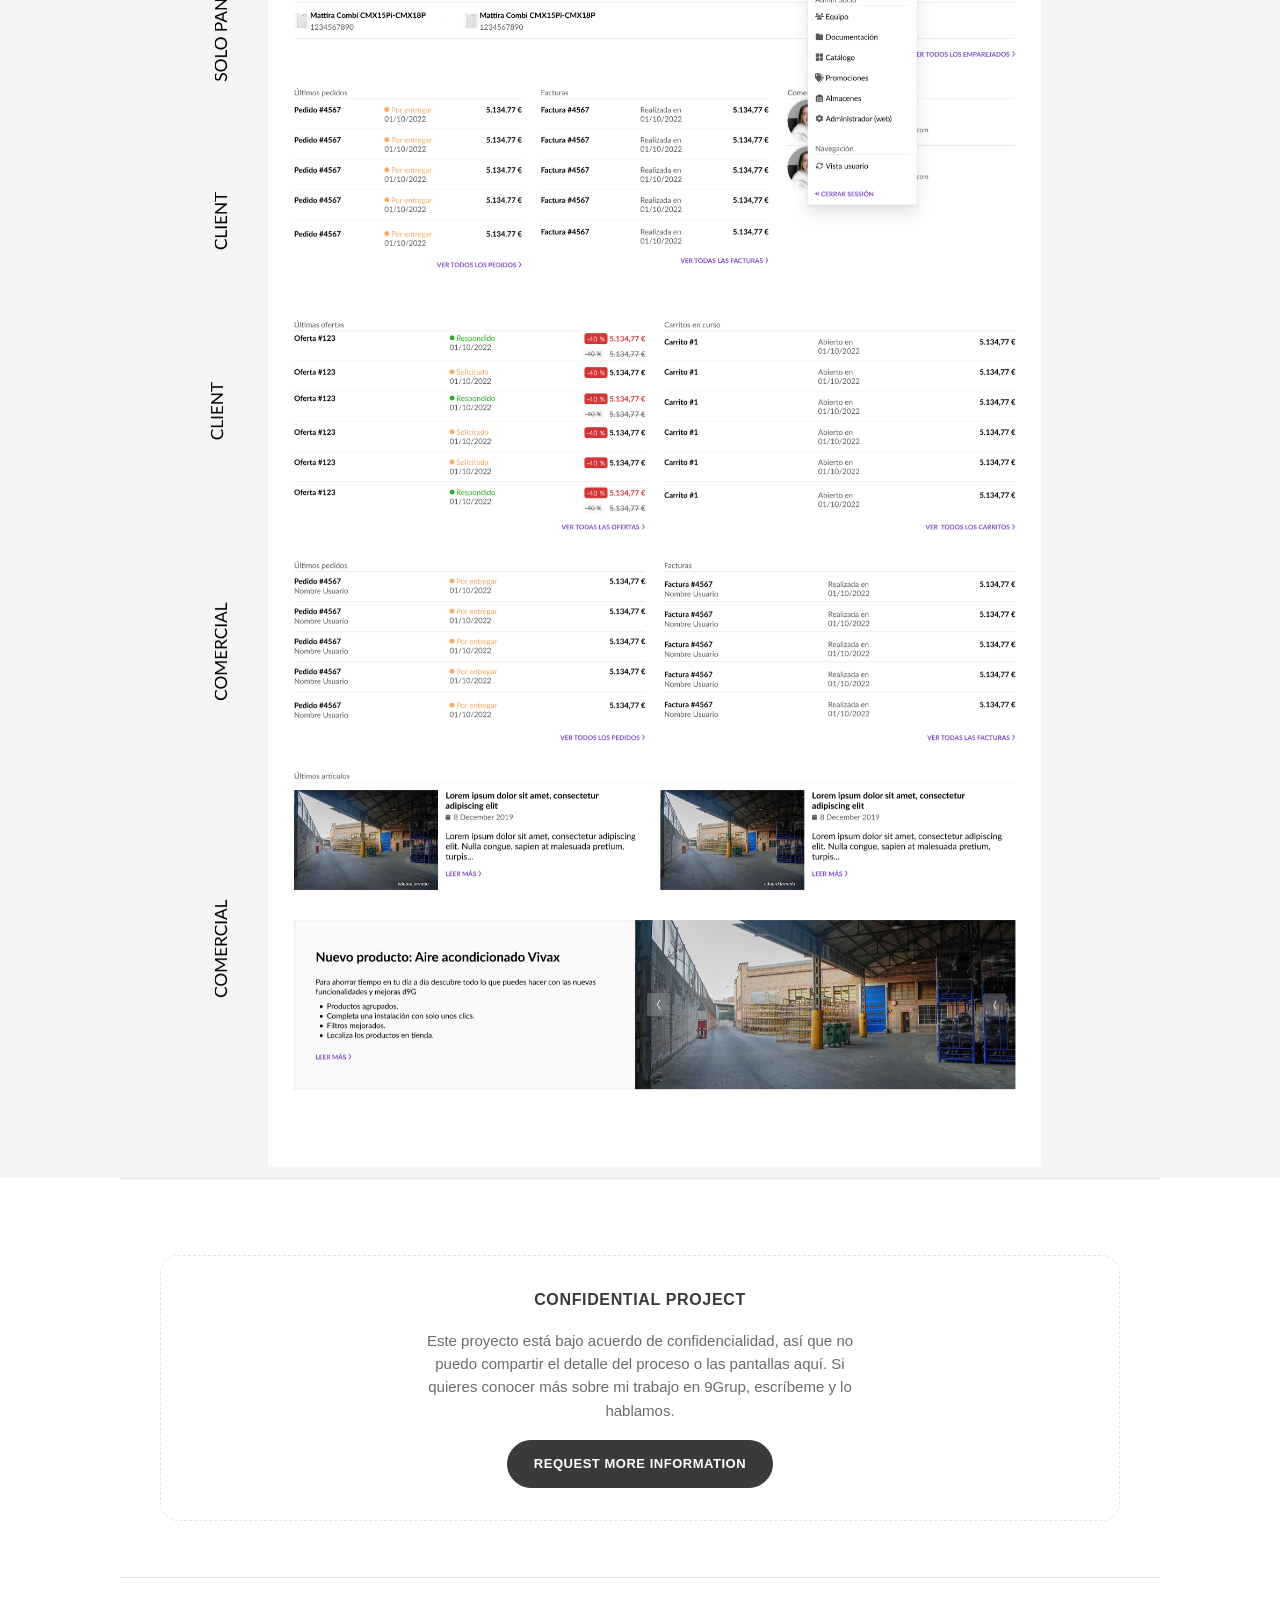
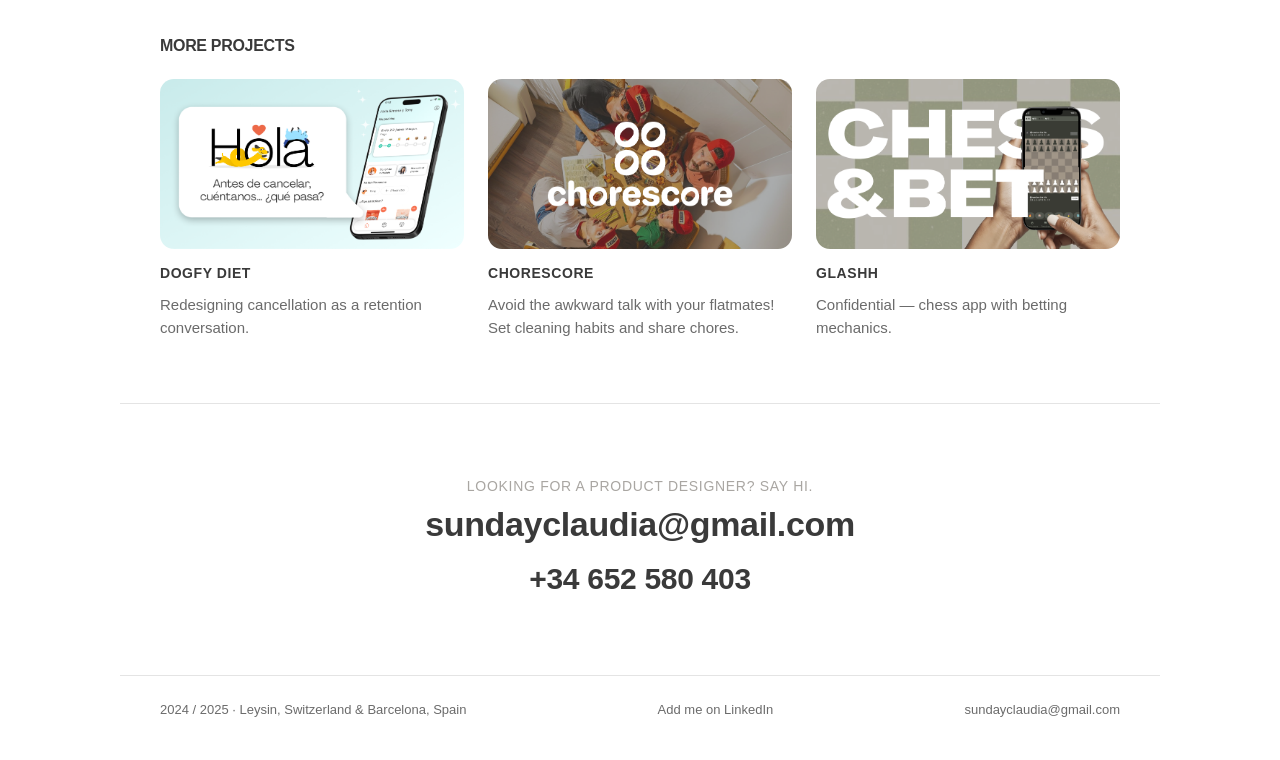
==== commit 2d7cb612: "cambios simultaneos" ====
--- a/9grup.html
+++ b/9grup.html
@@ -25,6 +25,9 @@
         }
         body.grup9 .navbar.scrolled {
             background: var(--bg);
+        }
+        @media (max-width: 720px) {
+            body.grup9 #grupHeroImg { width: 100%; height: 100%; object-fit: cover; }
         }
     </style>
 </head>
--- a/stylesheet.css
+++ b/stylesheet.css
@@ -651,6 +651,12 @@
 
 /* CHORESCORE — hero photo zoom-out + teleprompter text reveal */
 .chorescoreHeroPhone { will-change: transform; }
+@media (max-width: 720px) {
+    .chorescoreHeroPhone { max-width: 70%; }
+}
+@media (max-width: 720px) {
+    .dogfyHeroPhone { max-width: 70%; }
+}
 .scrollReveal { color: var(--ink); }
 .scrollReveal .srWord { display: inline-block; opacity: .1; will-change: opacity; }
 
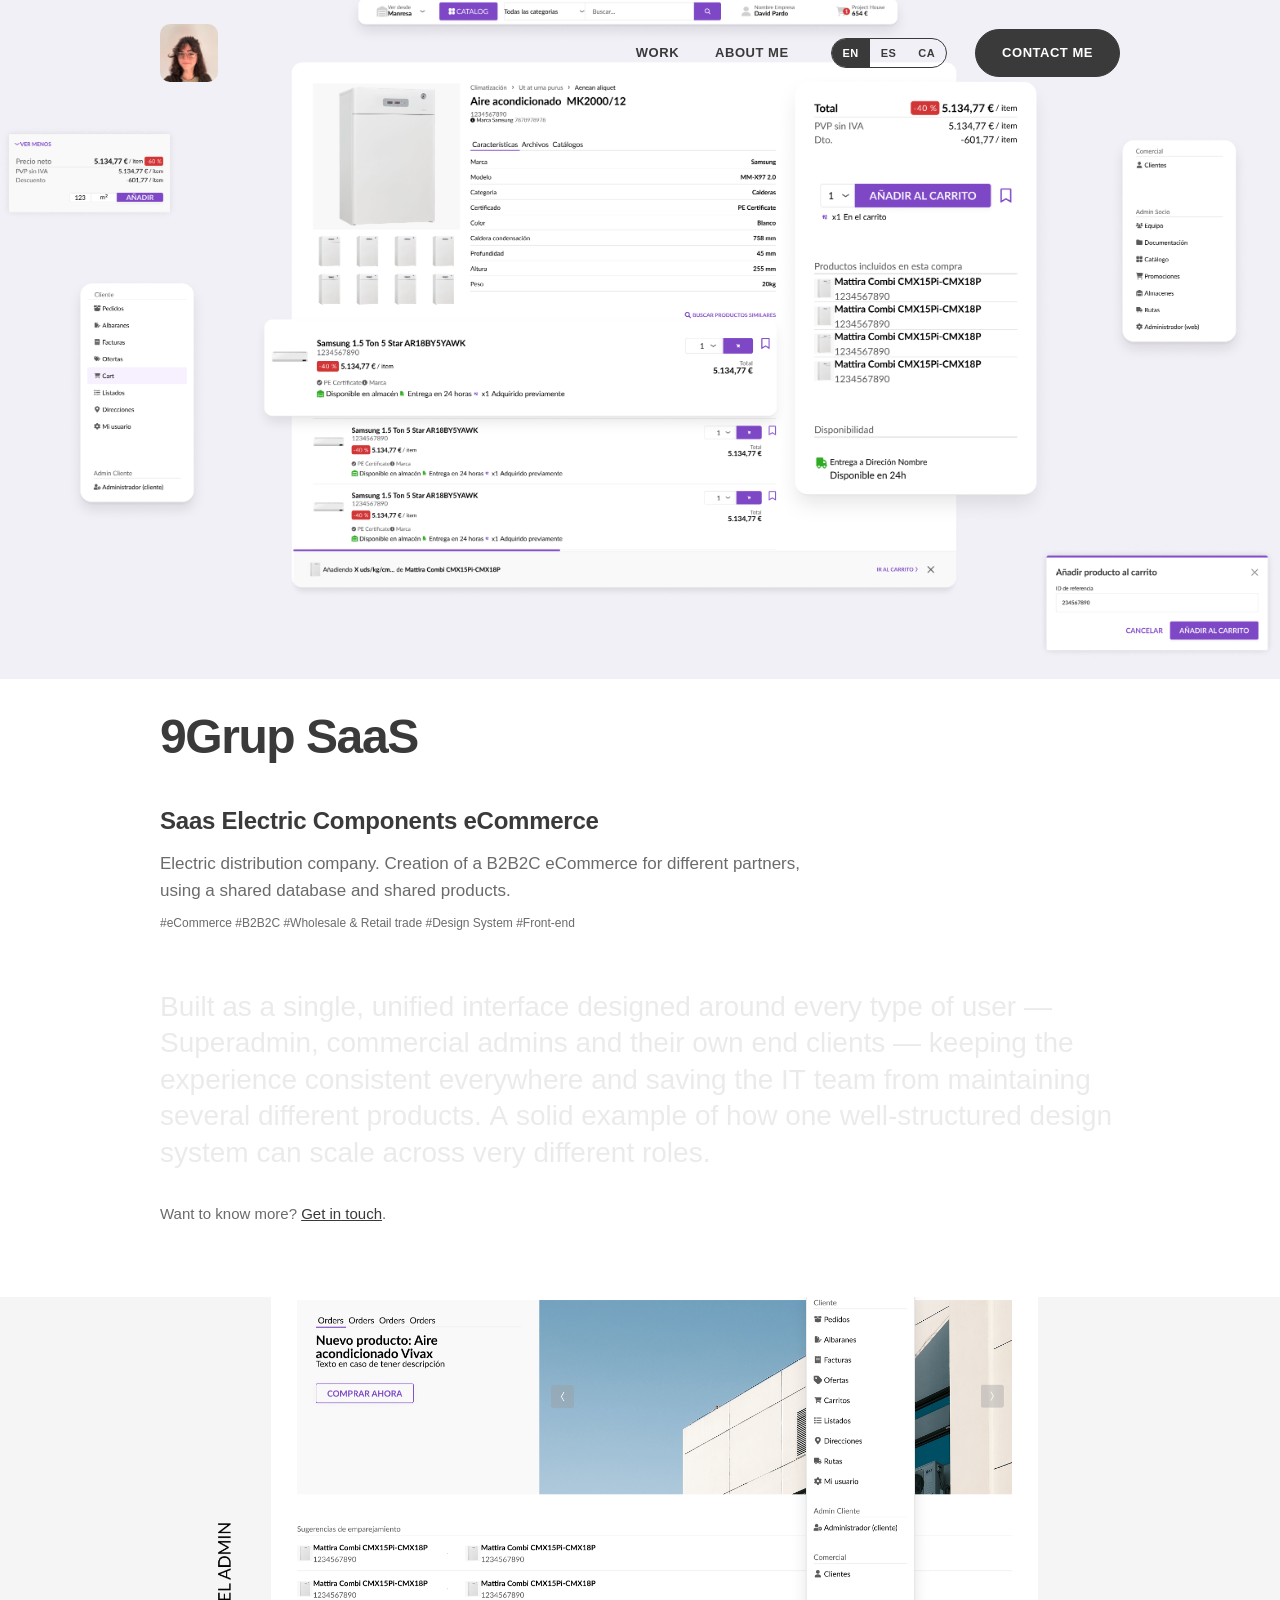
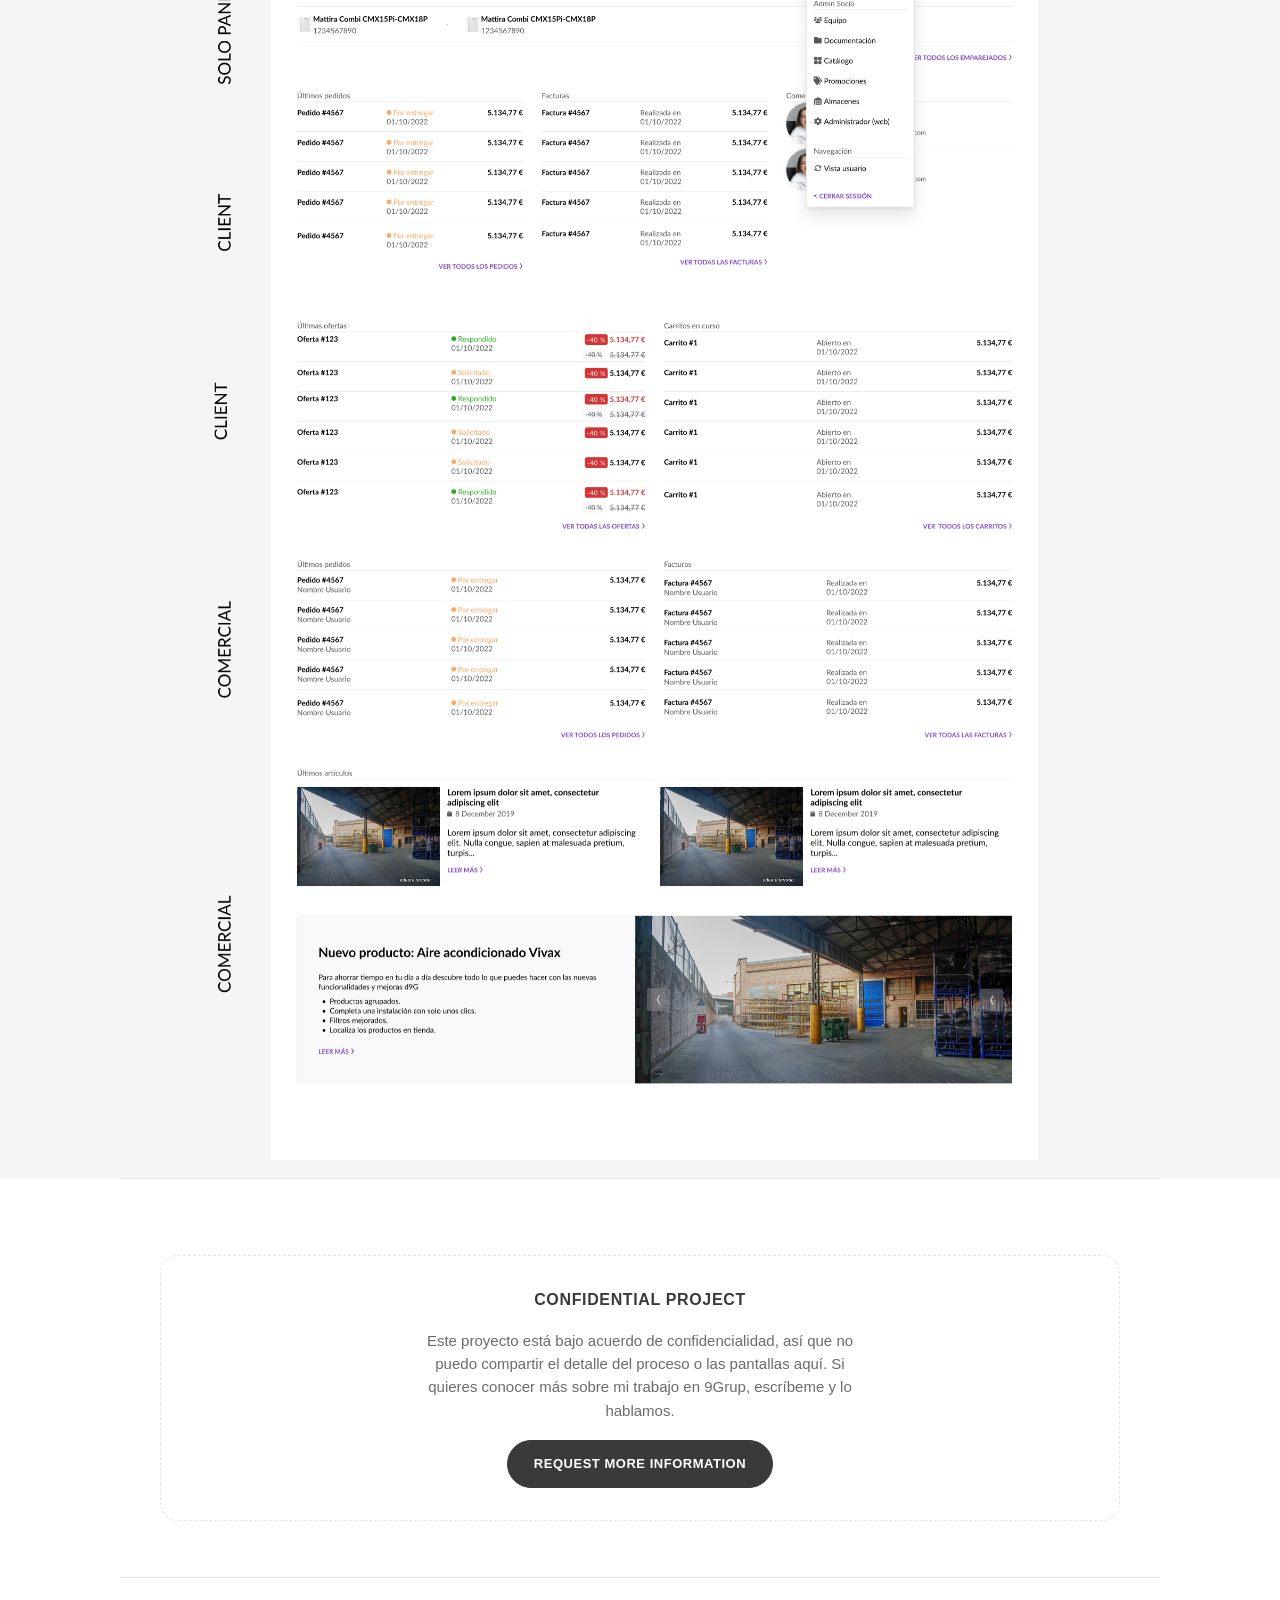
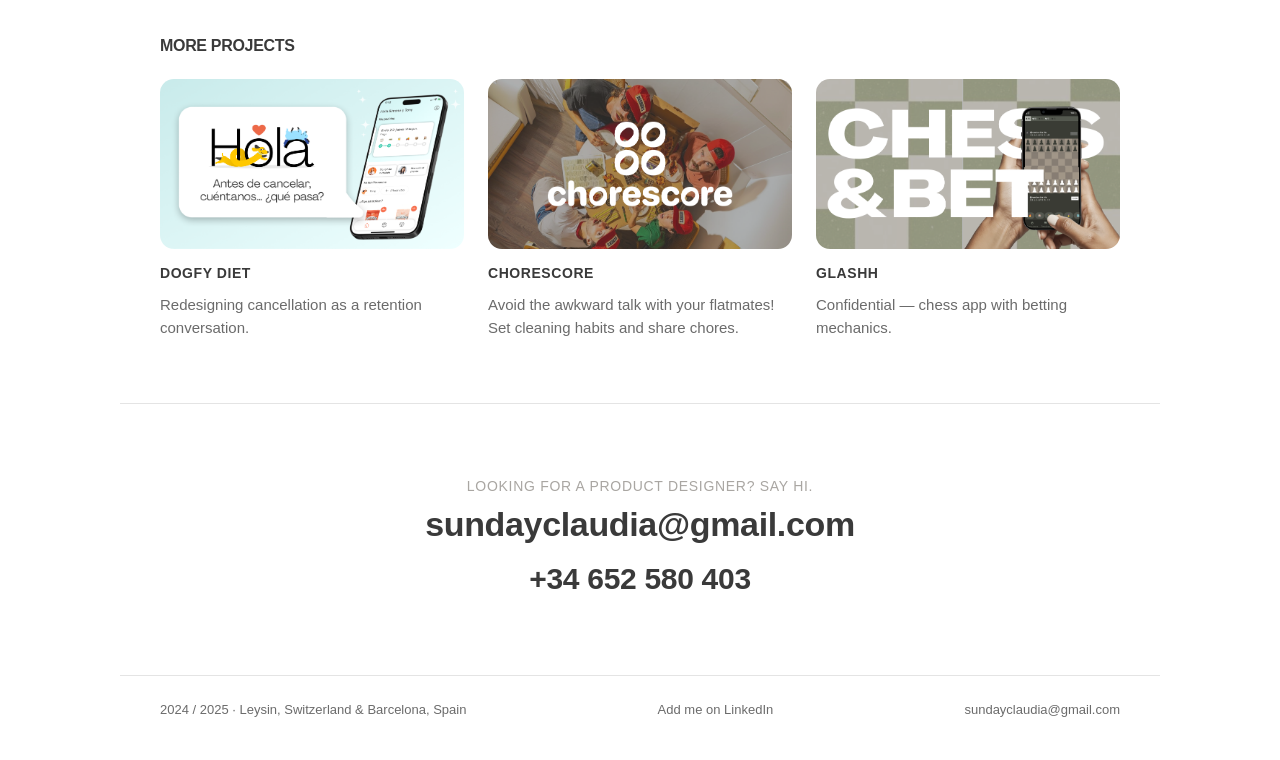
==== commit dccb9d9d: "cambios simultaneos" ====
--- a/9grup.html
+++ b/9grup.html
@@ -27,6 +27,7 @@
             background: var(--bg);
         }
         @media (max-width: 720px) {
+            body.grup9 #grupHeroWrap { height: 80vh; height: 80dvh; }
             body.grup9 #grupHeroImg { width: 100%; height: 100%; object-fit: cover; }
         }
     </style>
@@ -66,7 +67,7 @@
     </nav>
     <div class="navScrim" id="navScrim"></div>
 
-    <div class="fullBleedImgWrap" style="margin-top:0;">
+    <div class="fullBleedImgWrap" id="grupHeroWrap" style="margin-top:0;">
         <img src="9grup-ecommerce-mockup.png" alt="9Grup B2B2C eCommerce product page interface" class="fullBleedImg" id="grupHeroImg">
     </div>
 
--- a/stylesheet.css
+++ b/stylesheet.css
@@ -133,6 +133,16 @@
 .hero h1 .muted { color: #d4d3d2; font-weight: 800; }
 .hero h1 .icon-img { height: 0.9em; width: auto; vertical-align: middle; display: inline-block; }
 .hero p { font-size: 17px; max-width: 68ch; }
+.heroFindMe {
+    font-size: clamp(20px, 5.4vw, 44px);
+    line-height: 1.2;
+    font-weight: 800;
+    color: var(--ink);
+    margin-top: 0;
+    margin-bottom: 16px;
+}
+.heroFindMe .muted { color: #d4d3d2; font-weight: 800; }
+.heroFindMe .icon-img { height: 0.9em; width: auto; vertical-align: middle; display: inline-block; }
 .hero p strong { color: var(--ink); }
 
 .btn-pill, .btn-outline {
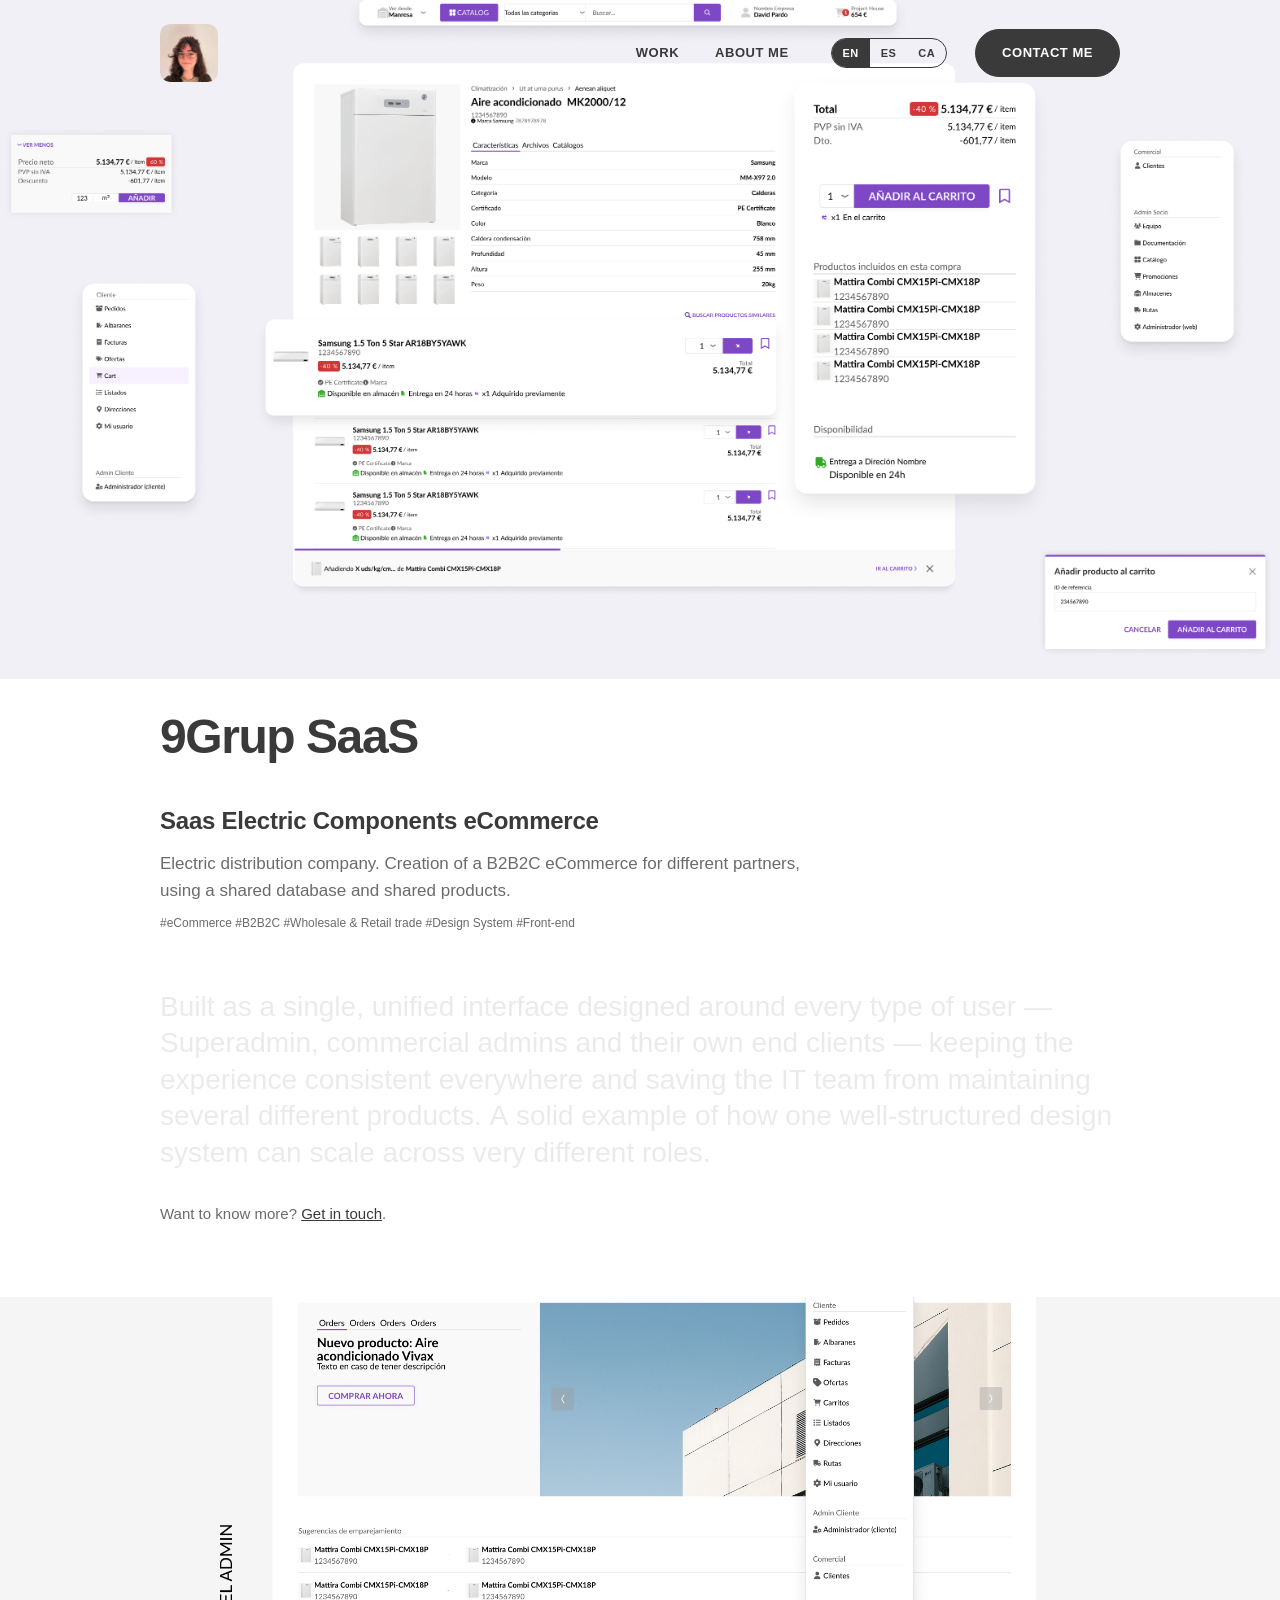
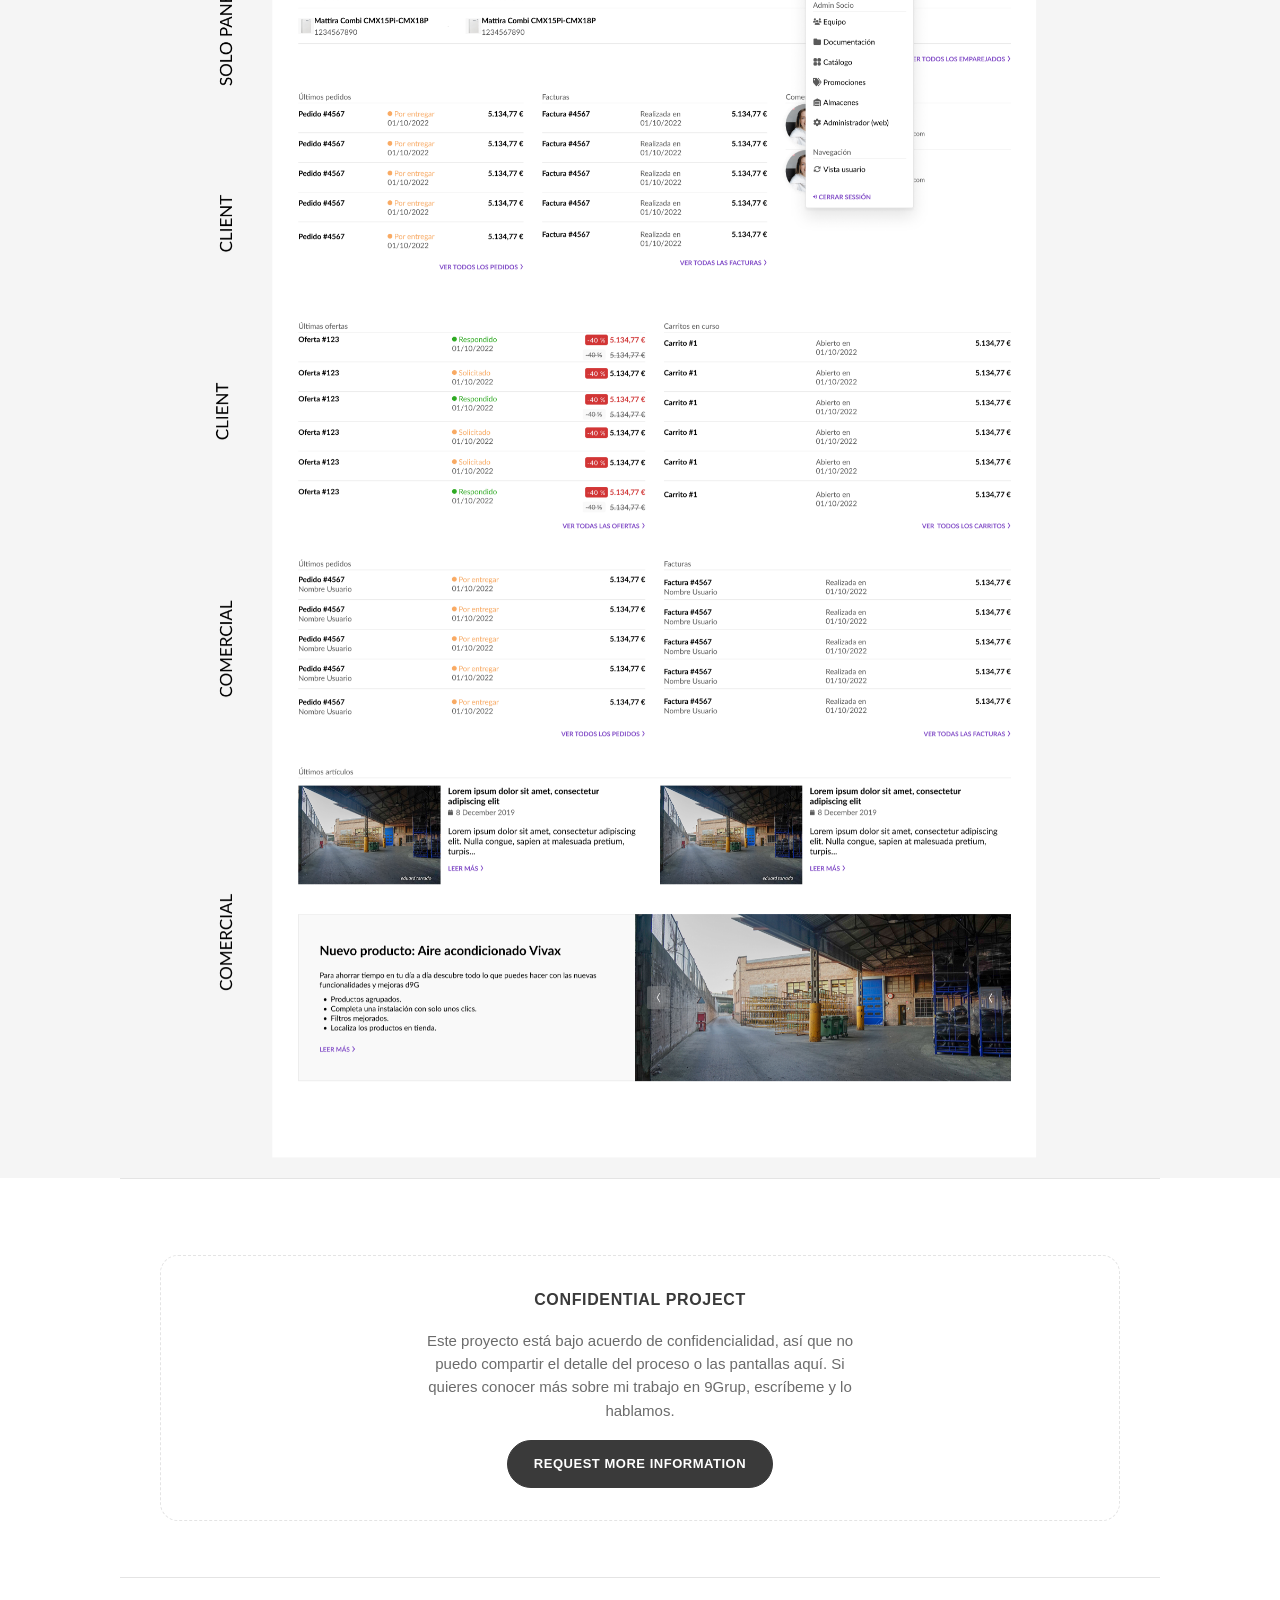
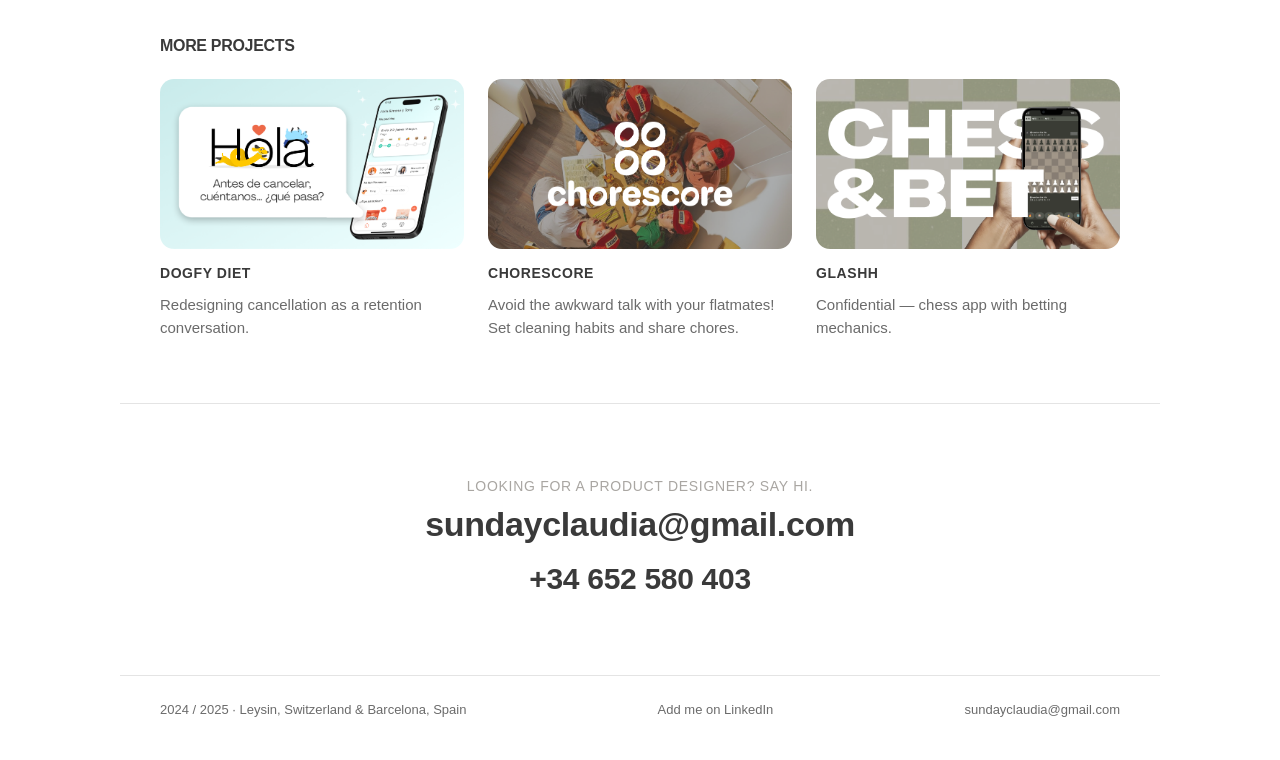
==== commit 8041ff19: "cambios simultaneos" ====
--- a/9grup.html
+++ b/9grup.html
@@ -297,7 +297,7 @@
                 var mq = window.matchMedia('(max-width: 720px)');
                 var endScale = 1.0;
                 var maxScroll = 500;
-                var startScale = mq.matches ? 2.0 : 1.35;
+                var startScale = mq.matches ? 1.6 : 1.35;
                 var items = [];
                 imgs.forEach(function (img) {
                     items.push({ img: img, current: startScale, target: startScale });
@@ -306,8 +306,18 @@
                 function computeTargets() {
                     var y = Math.min(Math.max(window.scrollY, 0), maxScroll);
                     var progress = y / maxScroll;
-                    var eased = 1 - Math.pow(1 - progress, 3); // ease-out cubic
-                    var scale = startScale - (startScale - endScale) * eased;
+                    var scale;
+                    if (mq.matches) {
+                        // Mobile: hold the zoomed-out start, then ease in only between 40%-80% of the scroll range, staying centered
+                        var pStart = 0.4, pEnd = 0.8;
+                        var localProgress = (progress - pStart) / (pEnd - pStart);
+                        localProgress = Math.min(Math.max(localProgress, 0), 1);
+                        var easedMobile = 1 - Math.pow(1 - localProgress, 3); // ease-out cubic
+                        scale = startScale - (startScale - endScale) * easedMobile;
+                    } else {
+                        var eased = 1 - Math.pow(1 - progress, 3); // ease-out cubic
+                        scale = startScale - (startScale - endScale) * eased;
+                    }
                     items.forEach(function (it) { it.target = scale; });
                 }
 
@@ -320,7 +330,7 @@
                 }
 
                 function onResize() {
-                    startScale = mq.matches ? 2.0 : 1.35;
+                    startScale = mq.matches ? 1.6 : 1.35;
                     computeTargets();
                 }
 
--- a/stylesheet.css
+++ b/stylesheet.css
@@ -134,14 +134,16 @@
 .hero h1 .icon-img { height: 0.9em; width: auto; vertical-align: middle; display: inline-block; }
 .hero p { font-size: 17px; max-width: 68ch; }
 .heroFindMe {
-    font-size: clamp(20px, 5.4vw, 44px);
-    line-height: 1.2;
+    font-size: clamp(34px, 9.5vw, 72px) !important;
+    line-height: 1.15;
     font-weight: 800;
     color: var(--ink);
     margin-top: 0;
     margin-bottom: 16px;
-}
-.heroFindMe .muted { color: #d4d3d2; font-weight: 800; }
+    max-width: none !important;
+    overflow-wrap: break-word;
+}
+.heroFindMe .muted { color: #b3b3b3 !important; font-weight: 800; }
 .heroFindMe .icon-img { height: 0.9em; width: auto; vertical-align: middle; display: inline-block; }
 .hero p strong { color: var(--ink); }
 
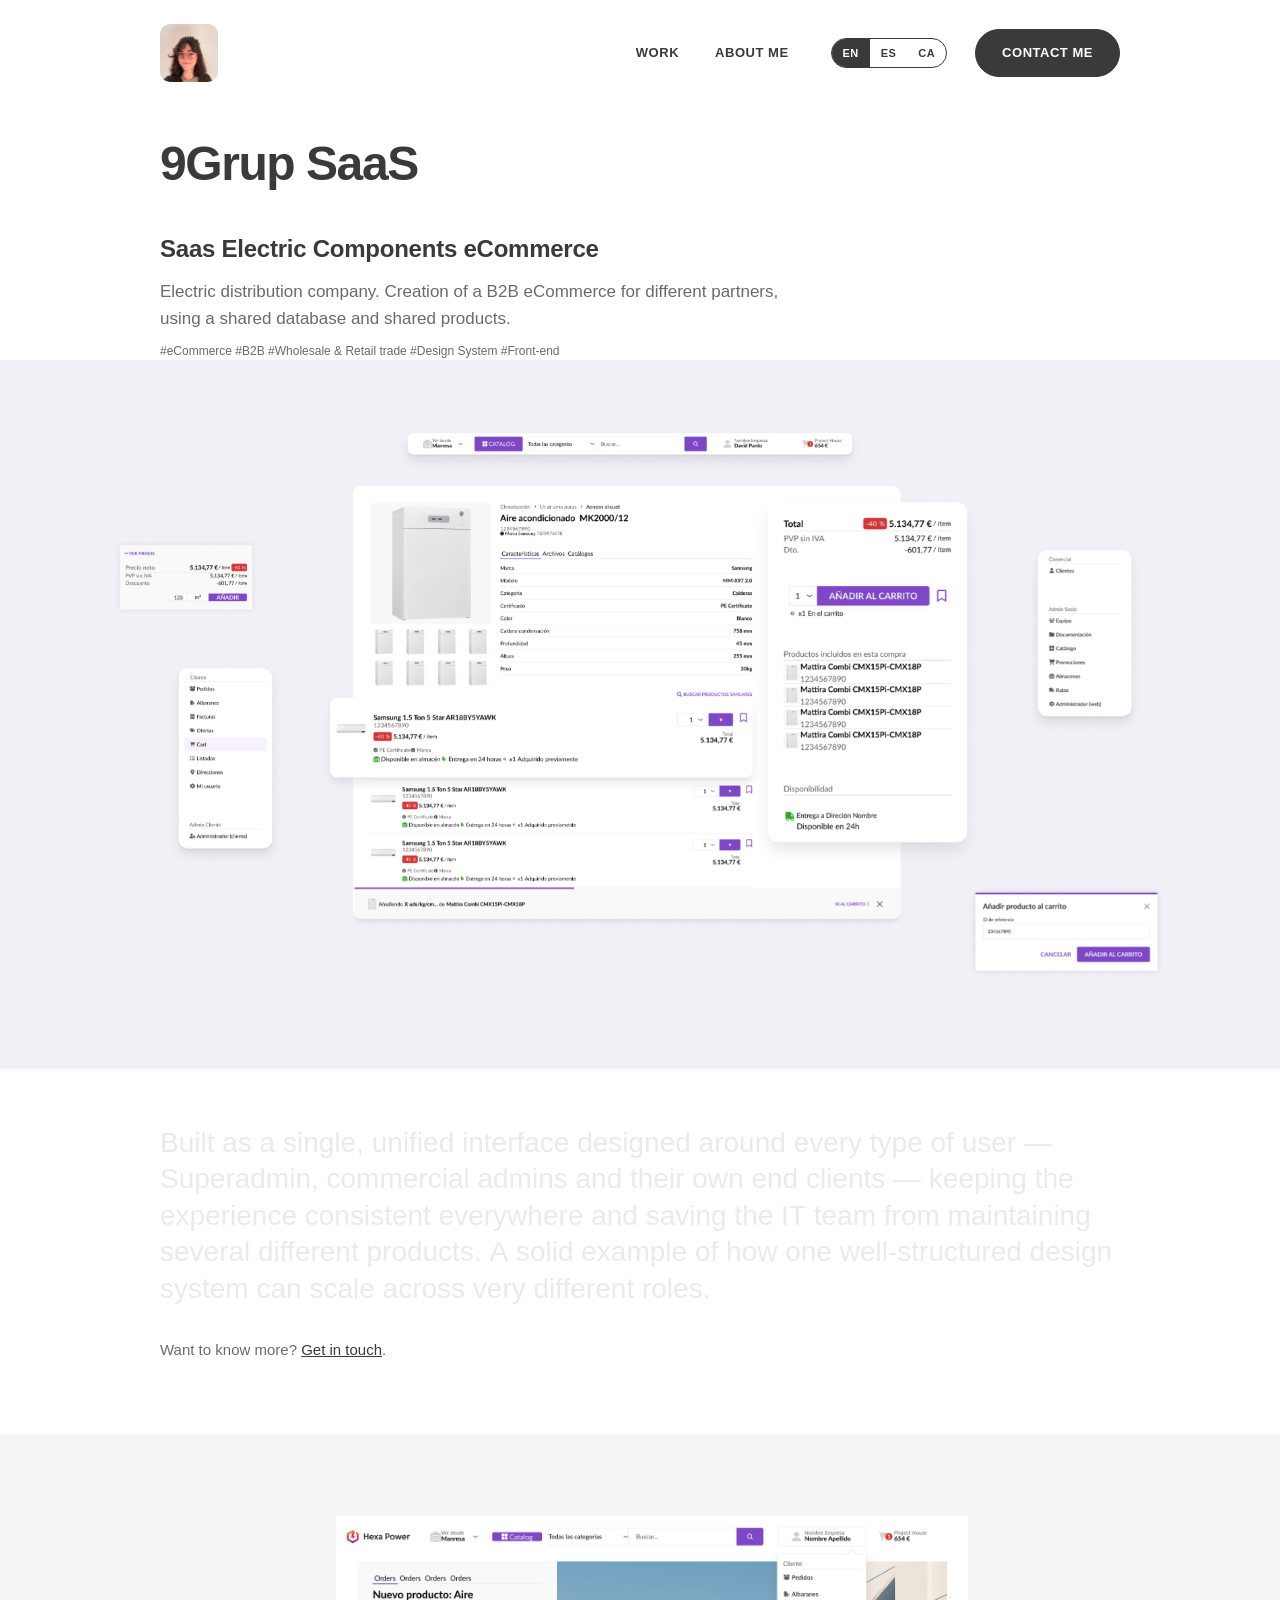
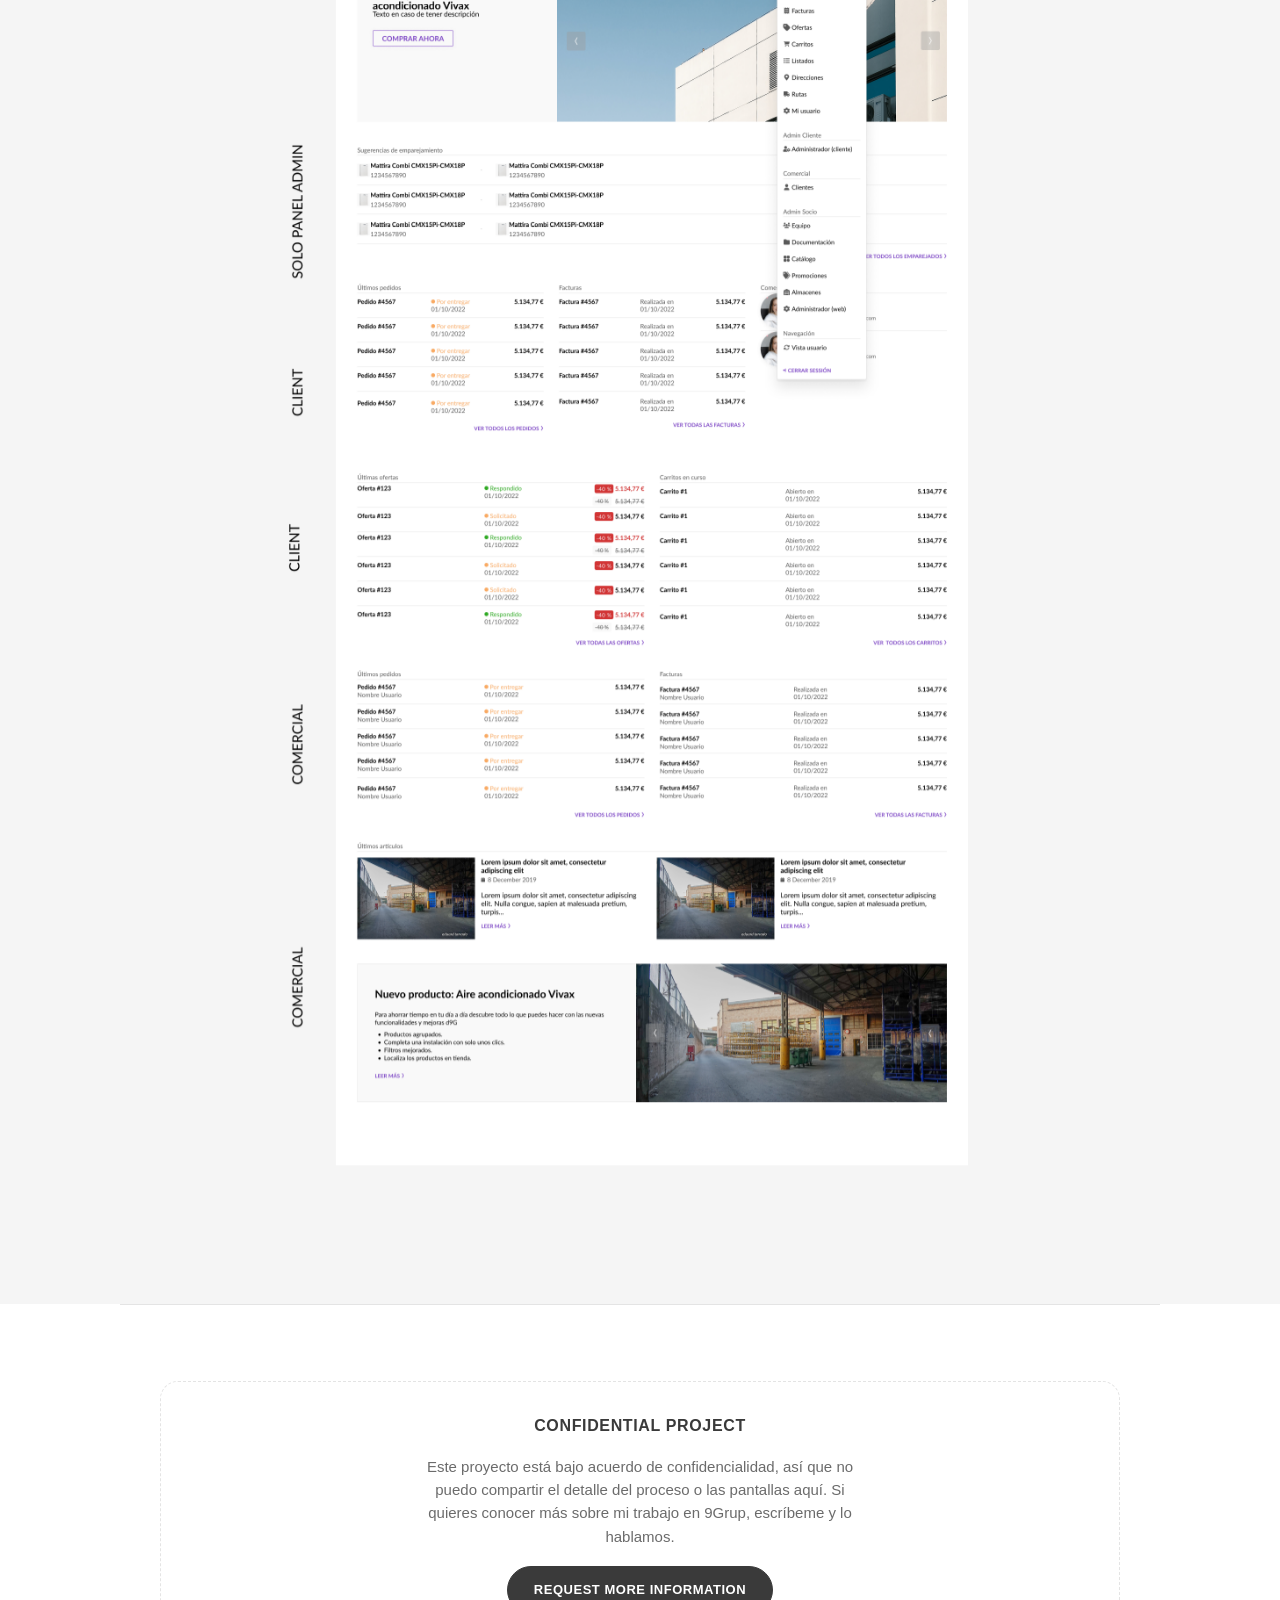
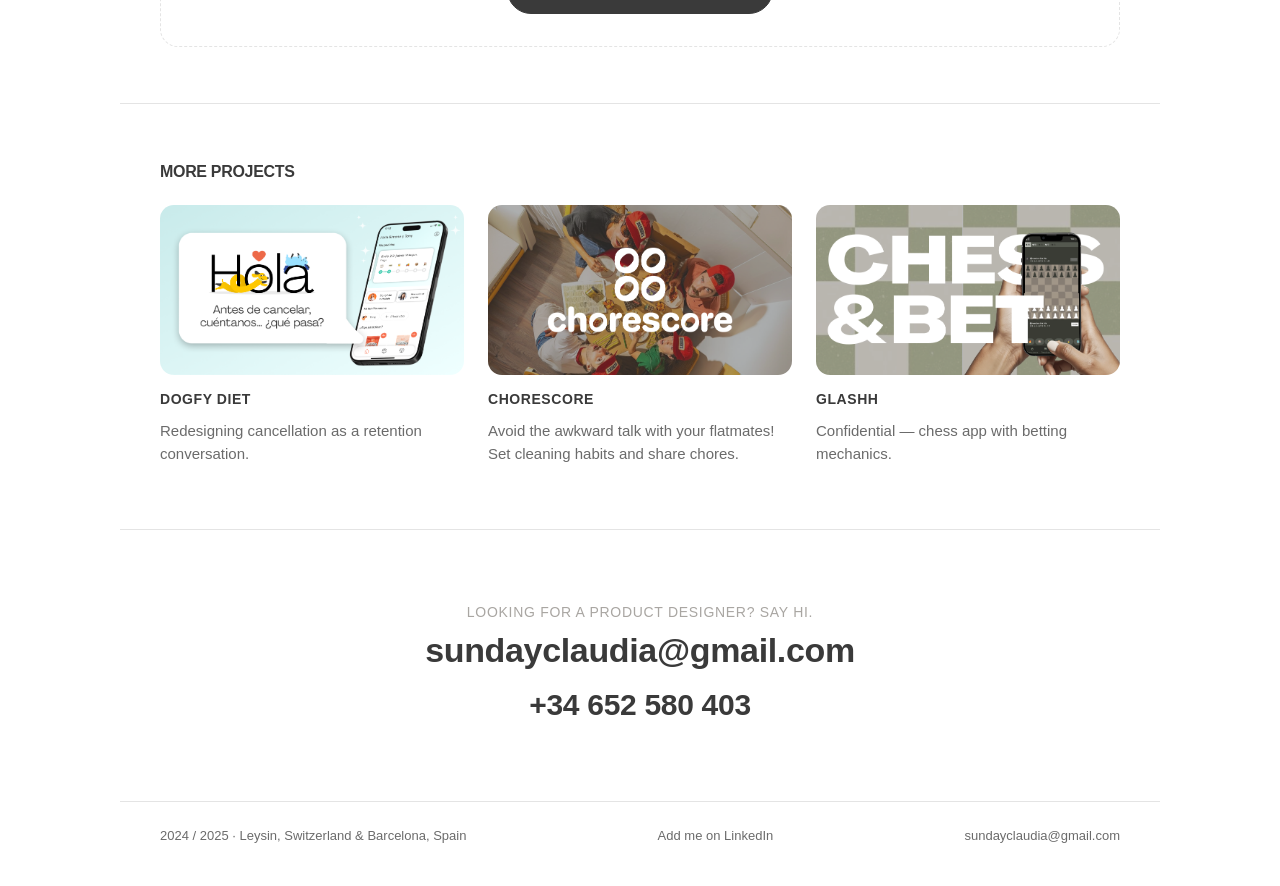
==== commit 145bf1a5: "porsiaca" ====
--- a/9grup.html
+++ b/9grup.html
@@ -1,7 +1,8 @@
 <!DOCTYPE html>
-<html lang="en">
+<html lang="en" translate="no">
 <head>
     <meta charset="UTF-8">
+    <meta name="google" content="notranslate">
     <meta name="viewport" content="width=device-width, initial-scale=1.0">
     <link rel="stylesheet" href="stylesheet.css">
     <link rel="icon" href="favicon.png" type="image/png">
@@ -14,25 +15,8 @@
       gtag('js', new Date());
       gtag('config', 'G-ZMJE6FHS1Z');
     </script>
-    <style>
-        /* This page only: floating, transparent navbar over the full-bleed hero image */
-        body.grup9 .navbar {
-            position: fixed;
-            left: 0;
-            right: 0;
-            background: transparent;
-            box-shadow: none;
-        }
-        body.grup9 .navbar.scrolled {
-            background: var(--bg);
-        }
-        @media (max-width: 720px) {
-            body.grup9 #grupHeroWrap { height: 80vh; height: 80dvh; }
-            body.grup9 #grupHeroImg { width: 100%; height: 100%; object-fit: cover; }
-        }
-    </style>
 </head>
-<body class="grup9">
+<body>
     <nav class="navbar" id="siteNav">
         <div class="navInner">
             <div class="navLogoClau">
@@ -53,23 +37,10 @@
                     <button type="button" data-setlang="es">ES</button>
                     <button type="button" data-setlang="ca">CA</button>
                 </div>
-                <div class="langToggle langToggleMobile" role="group" aria-label="Language">
-                    <span class="langMobileLabel" data-i18n="langMobileLabel">You can also view it in:</span>
-                    <div class="langMobileLinks">
-                        <button type="button" data-setlang="ca" data-i18n="langNameCa">Català</button>
-                        <button type="button" data-setlang="es" data-i18n="langNameEs">Castellano</button>
-                        <button type="button" data-setlang="en" data-i18n="langNameEn">English</button>
-                    </div>
-                </div>
                 <a href="mailto:sundayclaudia@gmail.com" class="btn-pill nav-cta" data-i18n="navContact">Contact me</a>
             </div>
         </div>
     </nav>
-    <div class="navScrim" id="navScrim"></div>
-
-    <div class="fullBleedImgWrap" id="grupHeroWrap" style="margin-top:0;">
-        <img src="9grup-ecommerce-mockup.png" alt="9Grup B2B2C eCommerce product page interface" class="fullBleedImg" id="grupHeroImg">
-    </div>
 
     <section class="hero" style="padding-bottom:0;">
         <h1 style="font-size:clamp(30px,4vw,48px);">9Grup SaaS</h1>
@@ -78,10 +49,14 @@
     <section class="featuredCase" style="grid-template-columns:1fr; box-shadow:none; background:none; padding:0 40px; margin:0 auto; max-width:1040px;">
         <div class="featuredCaseText">
             <h3>Saas Electric Components eCommerce</h3>
-            <p style="font-size:17px; max-width:70ch;" data-i18n="p9grupLong">Electric distribution company. Creation of a B2B2C eCommerce for different partners, using a shared database and shared products.</p>
-            <div class="tags">#eCommerce #B2B2C #Wholesale &amp; Retail trade #Design System #Front-end</div>
-        </div>
-    </section>
+            <p style="font-size:17px; max-width:70ch;" data-i18n="p9grupLong">Electric distribution company. Creation of a B2B eCommerce for different partners, using a shared database and shared products.</p>
+            <div class="tags">#eCommerce #B2B #Wholesale &amp; Retail trade #Design System #Front-end</div>
+        </div>
+    </section>
+
+    <div class="fullBleedImgWrap">
+        <img src="9grup-ecommerce-mockup.png" alt="9Grup B2B eCommerce product page interface" class="fullBleedImg" id="grupHeroImg">
+    </div>
 
     <section>
         <p class="scrollReveal" style="font-size:28px; line-height:1.3; font-weight:400; max-width:65ch;" data-i18n="p9grupCaption">Built as a single, unified interface designed around every type of user — Superadmin, commercial admins and their own end clients — keeping the experience consistent everywhere and saving the IT team from maintaining several different products. A solid example of how one well-structured design system can scale across very different roles.</p>
@@ -155,30 +130,19 @@
 
             var hamburgerBtn = document.getElementById('hamburgerBtn');
             var navActionsEl = document.getElementById('navActions');
-            var navScrimEl = document.getElementById('navScrim');
             if (hamburgerBtn && navActionsEl) {
                 hamburgerBtn.addEventListener('click', function () {
                     var isOpen = navActionsEl.classList.toggle('open');
                     hamburgerBtn.classList.toggle('open', isOpen);
                     hamburgerBtn.setAttribute('aria-expanded', isOpen ? 'true' : 'false');
-                    if (navScrimEl) navScrimEl.classList.toggle('open', isOpen);
                 });
                 navActionsEl.querySelectorAll('a').forEach(function (link) {
                     link.addEventListener('click', function () {
                         navActionsEl.classList.remove('open');
                         hamburgerBtn.classList.remove('open');
                         hamburgerBtn.setAttribute('aria-expanded', 'false');
-                        if (navScrimEl) navScrimEl.classList.remove('open');
                     });
                 });
-                if (navScrimEl) {
-                    navScrimEl.addEventListener('click', function () {
-                        navActionsEl.classList.remove('open');
-                        hamburgerBtn.classList.remove('open');
-                        hamburgerBtn.setAttribute('aria-expanded', 'false');
-                        navScrimEl.classList.remove('open');
-                    });
-                }
             }
             // Full-screen image viewer (lightbox) for the case study screenshots
             (function () {
@@ -241,7 +205,7 @@
 
             var pageDict = {
                 es: {
-                    p9grupLong: "Empresa de distribución eléctrica. Creación de un eCommerce B2B2C para distintos partners, usando una base de datos y productos compartidos.",
+                    p9grupLong: "Empresa de distribución eléctrica. Creación de un eCommerce B2B para distintos partners, usando una base de datos y productos compartidos.",
                     p9grupCaption: "Diseñada como una única interfaz pensada para los distintos tipos de usuario — Superadmin, administradores comerciales y sus propios clientes — manteniendo una experiencia consistente en todos los casos y ahorrando al equipo de IT tener que mantener varios productos distintos. Un buen ejemplo de cómo un mismo sistema de diseño puede escalar entre roles muy diferentes.",
                     p9grupCaptionCta: "¿Quieres saber más? <a href=\"mailto:sundayclaudia@gmail.com?subject=9Grup%20-%20More%20information\">Escríbeme</a>.",
                     confidentialTitle: "Proyecto confidencial",
@@ -252,7 +216,7 @@
                     pGlashhDesc: "Confidencial — app de ajedrez con mecánica de apuestas."
                 },
                 ca: {
-                    p9grupLong: "Empresa de distribució elèctrica. Creació d'un eCommerce B2B2C per a diferents partners, amb una base de dades i productes compartits.",
+                    p9grupLong: "Empresa de distribució elèctrica. Creació d'un eCommerce B2B per a diferents partners, amb una base de dades i productes compartits.",
                     p9grupCaption: "Dissenyada com una única interfície pensada per als diferents tipus d'usuari — Superadmin, administradors comercials i els seus propis clients — mantenint una experiència consistent en tots els casos i estalviant a l'equip d'IT haver de mantenir diversos productes diferents. Un bon exemple de com un mateix sistema de disseny pot escalar entre rols molt diferents.",
                     p9grupCaptionCta: "Vols saber-ne més? <a href=\"mailto:sundayclaudia@gmail.com?subject=9Grup%20-%20More%20information\">Escriu-me</a>.",
                     confidentialTitle: "Projecte confidencial",
@@ -297,7 +261,7 @@
                 var mq = window.matchMedia('(max-width: 720px)');
                 var endScale = 1.0;
                 var maxScroll = 500;
-                var startScale = mq.matches ? 1.6 : 1.35;
+                var startScale = mq.matches ? 1.4 : 1.15;
                 var items = [];
                 imgs.forEach(function (img) {
                     items.push({ img: img, current: startScale, target: startScale });
@@ -306,18 +270,8 @@
                 function computeTargets() {
                     var y = Math.min(Math.max(window.scrollY, 0), maxScroll);
                     var progress = y / maxScroll;
-                    var scale;
-                    if (mq.matches) {
-                        // Mobile: hold the zoomed-out start, then ease in only between 40%-80% of the scroll range, staying centered
-                        var pStart = 0.4, pEnd = 0.8;
-                        var localProgress = (progress - pStart) / (pEnd - pStart);
-                        localProgress = Math.min(Math.max(localProgress, 0), 1);
-                        var easedMobile = 1 - Math.pow(1 - localProgress, 3); // ease-out cubic
-                        scale = startScale - (startScale - endScale) * easedMobile;
-                    } else {
-                        var eased = 1 - Math.pow(1 - progress, 3); // ease-out cubic
-                        scale = startScale - (startScale - endScale) * eased;
-                    }
+                    var eased = 1 - Math.pow(1 - progress, 3); // ease-out cubic
+                    var scale = startScale - (startScale - endScale) * eased;
                     items.forEach(function (it) { it.target = scale; });
                 }
 
@@ -330,7 +284,7 @@
                 }
 
                 function onResize() {
-                    startScale = mq.matches ? 1.6 : 1.35;
+                    startScale = mq.matches ? 1.4 : 1.15;
                     computeTargets();
                 }
 
--- a/stylesheet.css
+++ b/stylesheet.css
@@ -95,26 +95,6 @@
 }
 .langToggle button.active { background: var(--ink); color: #fff; }
 .langToggle button:not(.active):hover { background: #F5F4F1; }
-.langToggleMobile { display: none; }
-.langMobileLabel {
-    font-size: 12px;
-    color: var(--muted);
-    text-transform: uppercase;
-    letter-spacing: .04em;
-}
-.langMobileLinks { display: flex; gap: 16px; }
-.langToggleMobile .langMobileLinks button {
-    background: none;
-    border: none;
-    padding: 0;
-    font-size: 14px;
-    font-weight: 700;
-    color: var(--ink);
-    text-decoration: underline;
-    text-underline-offset: 3px;
-    cursor: pointer;
-}
-.langToggleMobile .langMobileLinks button.active { color: var(--accent); }
 
 /* HERO */
 .hero {
@@ -122,7 +102,7 @@
     padding-bottom: 40px;
 }
 .hero h1 {
-    font-size: clamp(32px, 8.5vw, 68px);
+    font-size: clamp(38px, 5.6vw, 78px);
     line-height: 1.08;
     letter-spacing: -0.03em;
     margin-bottom: 40px;
@@ -130,21 +110,9 @@
     font-weight: 800;
     color: var(--ink);
 }
-.hero h1 .muted { color: #d4d3d2; font-weight: 800; }
+.hero h1 .muted { color: #A9A6A2; font-weight: 800; }
 .hero h1 .icon-img { height: 0.9em; width: auto; vertical-align: middle; display: inline-block; }
 .hero p { font-size: 17px; max-width: 68ch; }
-.heroFindMe {
-    font-size: clamp(34px, 9.5vw, 72px) !important;
-    line-height: 1.15;
-    font-weight: 800;
-    color: var(--ink);
-    margin-top: 0;
-    margin-bottom: 16px;
-    max-width: none !important;
-    overflow-wrap: break-word;
-}
-.heroFindMe .muted { color: #b3b3b3 !important; font-weight: 800; }
-.heroFindMe .icon-img { height: 0.9em; width: auto; vertical-align: middle; display: inline-block; }
 .hero p strong { color: var(--ink); }
 
 .btn-pill, .btn-outline {
@@ -663,12 +631,6 @@
 
 /* CHORESCORE — hero photo zoom-out + teleprompter text reveal */
 .chorescoreHeroPhone { will-change: transform; }
-@media (max-width: 720px) {
-    .chorescoreHeroPhone { max-width: 70%; }
-}
-@media (max-width: 720px) {
-    .dogfyHeroPhone { max-width: 70%; }
-}
 .scrollReveal { color: var(--ink); }
 .scrollReveal .srWord { display: inline-block; opacity: .1; will-change: opacity; }
 
@@ -738,14 +700,6 @@
 
 @media (max-width: 860px) {
     .hamburger { display: flex; }
-    .navScrim {
-        display: none;
-        position: fixed;
-        inset: 0;
-        background: rgba(0,0,0,.45);
-        z-index: 95;
-    }
-    .navScrim.open { display: block; }
     .navActions {
         display: none;
         position: absolute;
@@ -770,17 +724,7 @@
         width: 100%;
     }
     .navActions ul a { padding: 6px 0; font-size: 15px; }
-    .langToggle:not(.langToggleMobile) { display: none; }
-    .langToggleMobile {
-        display: flex;
-        flex-direction: column;
-        align-items: flex-start;
-        gap: 10px;
-        border: none;
-        border-radius: 0;
-        overflow: visible;
-        margin: 6px 0;
-    }
+    .langToggle { margin: 2px 0; }
     .nav-cta { width: 100%; text-align: center; }
 }
 
@@ -791,7 +735,8 @@
     width: 100vw;
     margin-left: calc(50% - 50vw);
     overflow: hidden;
-    margin-top: 20px;
+    margin-top: 0;
+    padding: 32px;
     background: #F2F0F7;
 }
 .fullBleedImg {
@@ -806,6 +751,7 @@
     .fullBleedImgWrap {
         height: 55vh;
         height: 55dvh;
+        padding: 24px;
         display: flex;
         align-items: center;
         justify-content: center;
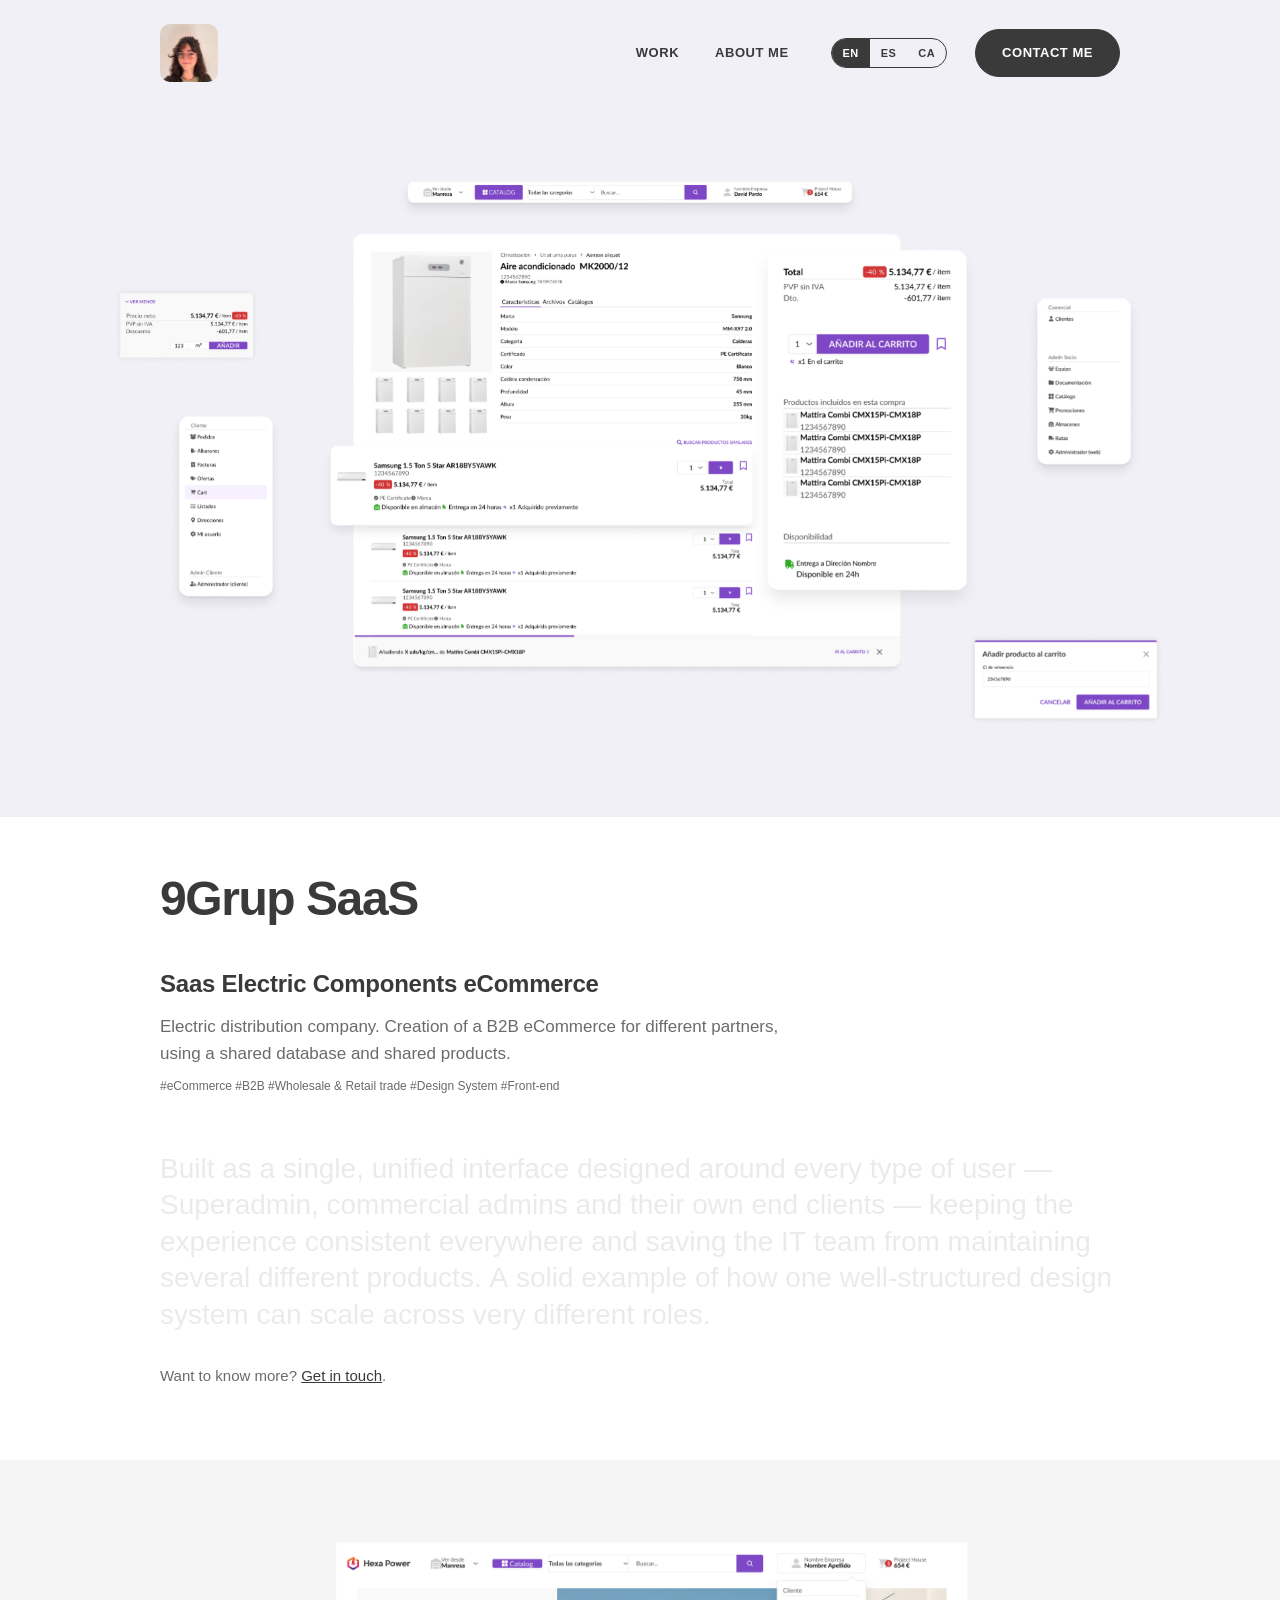
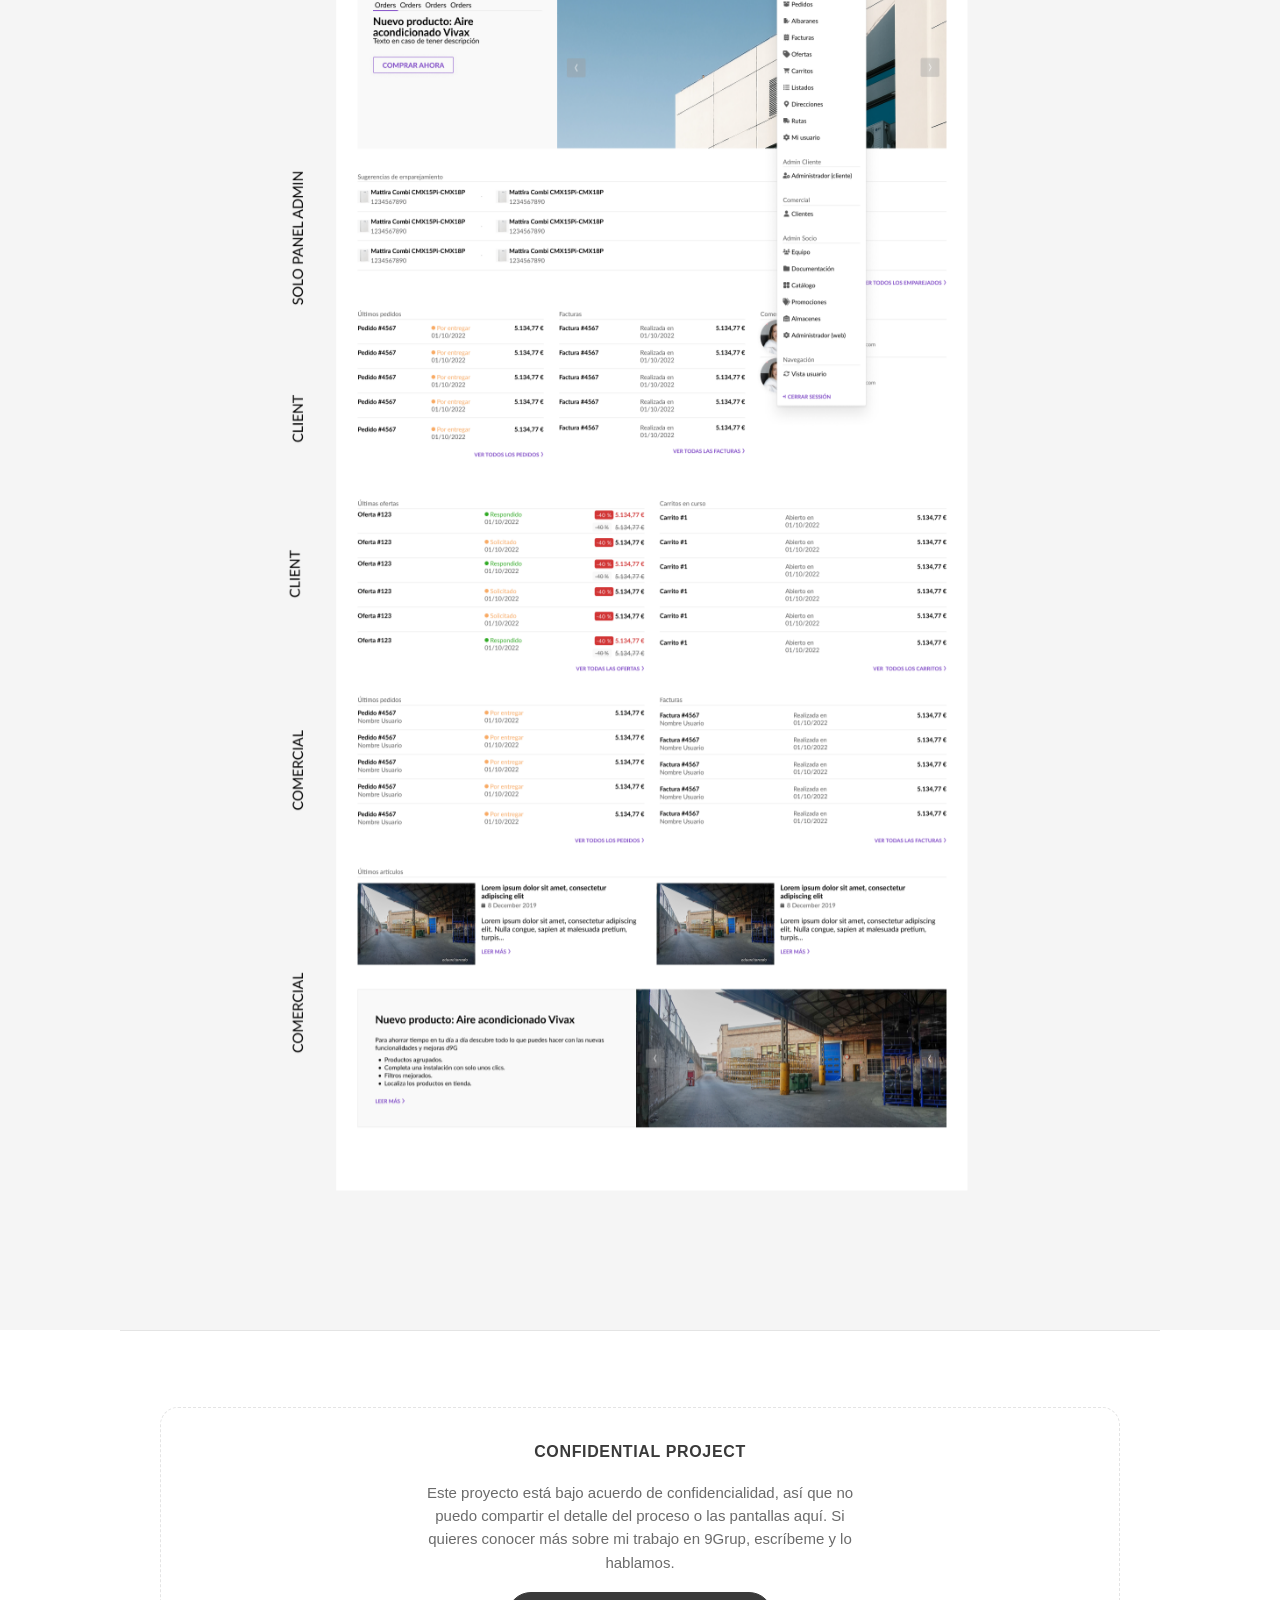
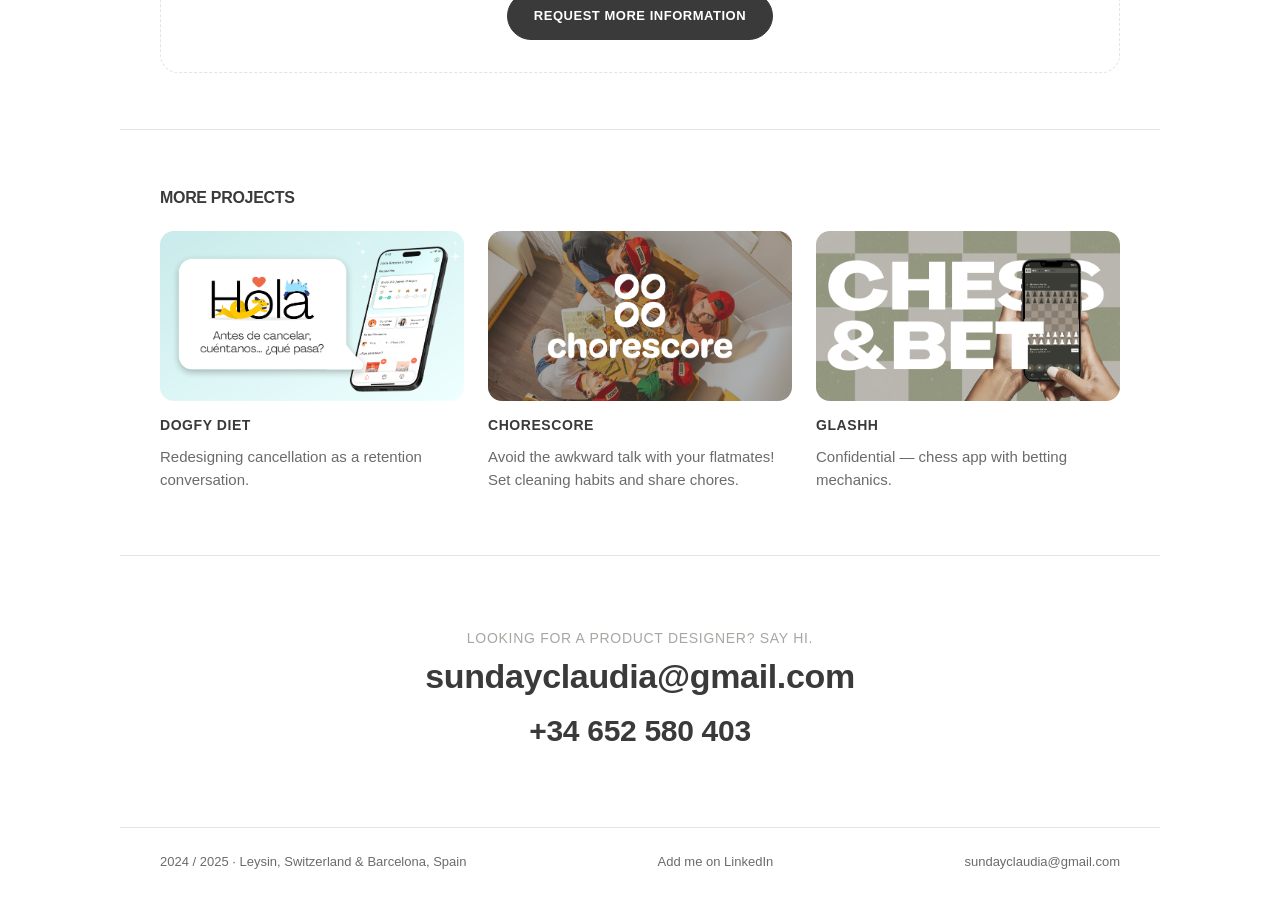
==== commit 06ab7cb3: "glashh recuperado" ====
--- a/9grup.html
+++ b/9grup.html
@@ -16,7 +16,7 @@
       gtag('config', 'G-ZMJE6FHS1Z');
     </script>
 </head>
-<body>
+<body class="navOverlay">
     <nav class="navbar" id="siteNav">
         <div class="navInner">
             <div class="navLogoClau">
@@ -42,7 +42,11 @@
         </div>
     </nav>
 
-    <section class="hero" style="padding-bottom:0;">
+    <div class="fullBleedImgWrap heroTop">
+        <img src="9grup-ecommerce-mockup.png" alt="9Grup B2B eCommerce product page interface" class="fullBleedImg" id="grupHeroImg">
+    </div>
+
+    <section class="hero" style="padding-top:56px; padding-bottom:0;">
         <h1 style="font-size:clamp(30px,4vw,48px);">9Grup SaaS</h1>
     </section>
 
@@ -53,10 +57,6 @@
             <div class="tags">#eCommerce #B2B #Wholesale &amp; Retail trade #Design System #Front-end</div>
         </div>
     </section>
-
-    <div class="fullBleedImgWrap">
-        <img src="9grup-ecommerce-mockup.png" alt="9Grup B2B eCommerce product page interface" class="fullBleedImg" id="grupHeroImg">
-    </div>
 
     <section>
         <p class="scrollReveal" style="font-size:28px; line-height:1.3; font-weight:400; max-width:65ch;" data-i18n="p9grupCaption">Built as a single, unified interface designed around every type of user — Superadmin, commercial admins and their own end clients — keeping the experience consistent everywhere and saving the IT team from maintaining several different products. A solid example of how one well-structured design system can scale across very different roles.</p>
@@ -259,9 +259,14 @@
                 var imgs = document.querySelectorAll('.fullBleedImg');
                 if (!imgs.length) return;
                 var mq = window.matchMedia('(max-width: 720px)');
-                var endScale = 1.0;
                 var maxScroll = 500;
-                var startScale = mq.matches ? 1.4 : 1.15;
+                // Desktop: zoom-out (1.15 -> 1). Mobile: inverted, zoom-in (1 -> 1.4)
+                var startScale, endScale;
+                function setScales() {
+                    startScale = mq.matches ? 1.0 : 1.15;
+                    endScale = mq.matches ? 1.4 : 1.0;
+                }
+                setScales();
                 var items = [];
                 imgs.forEach(function (img) {
                     items.push({ img: img, current: startScale, target: startScale });
@@ -284,7 +289,7 @@
                 }
 
                 function onResize() {
-                    startScale = mq.matches ? 1.4 : 1.15;
+                    setScales();
                     computeTargets();
                 }
 
--- a/stylesheet.css
+++ b/stylesheet.css
@@ -146,6 +146,14 @@
 .ceramics { border-top: 1px solid var(--line); }
 .ceramics h2 { font-size: clamp(26px, 3.4vw, 34px); text-transform: uppercase; }
 .ceramics .sub { margin-top: 6px; font-size: 15px; }
+
+.flowCard { border-radius: 24px; padding: 40px; }
+.flowCard h2 { margin-top: 0; }
+.flowCardBefore { background: #e3e3e3; }
+.flowCardAfter { background: linear-gradient(135deg, #C8EAEA 0%, #EFFFFF 100%); }
+@media (max-width: 720px) {
+    .flowCard { padding: 24px; border-radius: 18px; }
+}
 .ceramicsGrid {
     display: grid;
     grid-template-columns: 1.1fr 1fr;
@@ -633,6 +641,9 @@
 .chorescoreHeroPhone { will-change: transform; }
 .scrollReveal { color: var(--ink); }
 .scrollReveal .srWord { display: inline-block; opacity: .1; will-change: opacity; }
+@media (max-width: 720px) {
+    .chorescoreHeroPhone { max-width: 143%; }
+}
 
 /* CHORESCORE — before/after blocks */
 .beforeAfterBlock { margin-top: 28px; }
@@ -655,7 +666,7 @@
 .flowItem video {
     width: 100%;
     height: auto;
-    display: block;
+    display: none;
     border-radius: 16px;
     background: #111;
 }
@@ -758,6 +769,31 @@
     }
 }
 
+/* 9GRUP — hero image at the very top, transparent nav over it */
+body.navOverlay .navbar {
+    position: fixed;
+    left: 0;
+    right: 0;
+    background: transparent;
+    transition: background .3s ease, box-shadow .3s ease;
+}
+body.navOverlay .navbar.scrolled,
+body.navOverlay .navbar:has(.navActions.open) { background: var(--bg); }
+.fullBleedImgWrap.heroTop { padding-top: 140px; }
+@media (max-width: 720px) {
+    .fullBleedImgWrap.heroTop {
+        height: auto;
+        min-height: 75vh;
+        min-height: 75svh;
+        padding: 110px 0 32px;
+    }
+    .fullBleedImgWrap.heroTop .fullBleedImg {
+        width: 170%;
+        max-width: none;
+        flex-shrink: 0;
+    }
+}
+
 /* Full-screen image viewer (lightbox) with tap-to-zoom */
 .imgViewerOverlay {
     display: none;
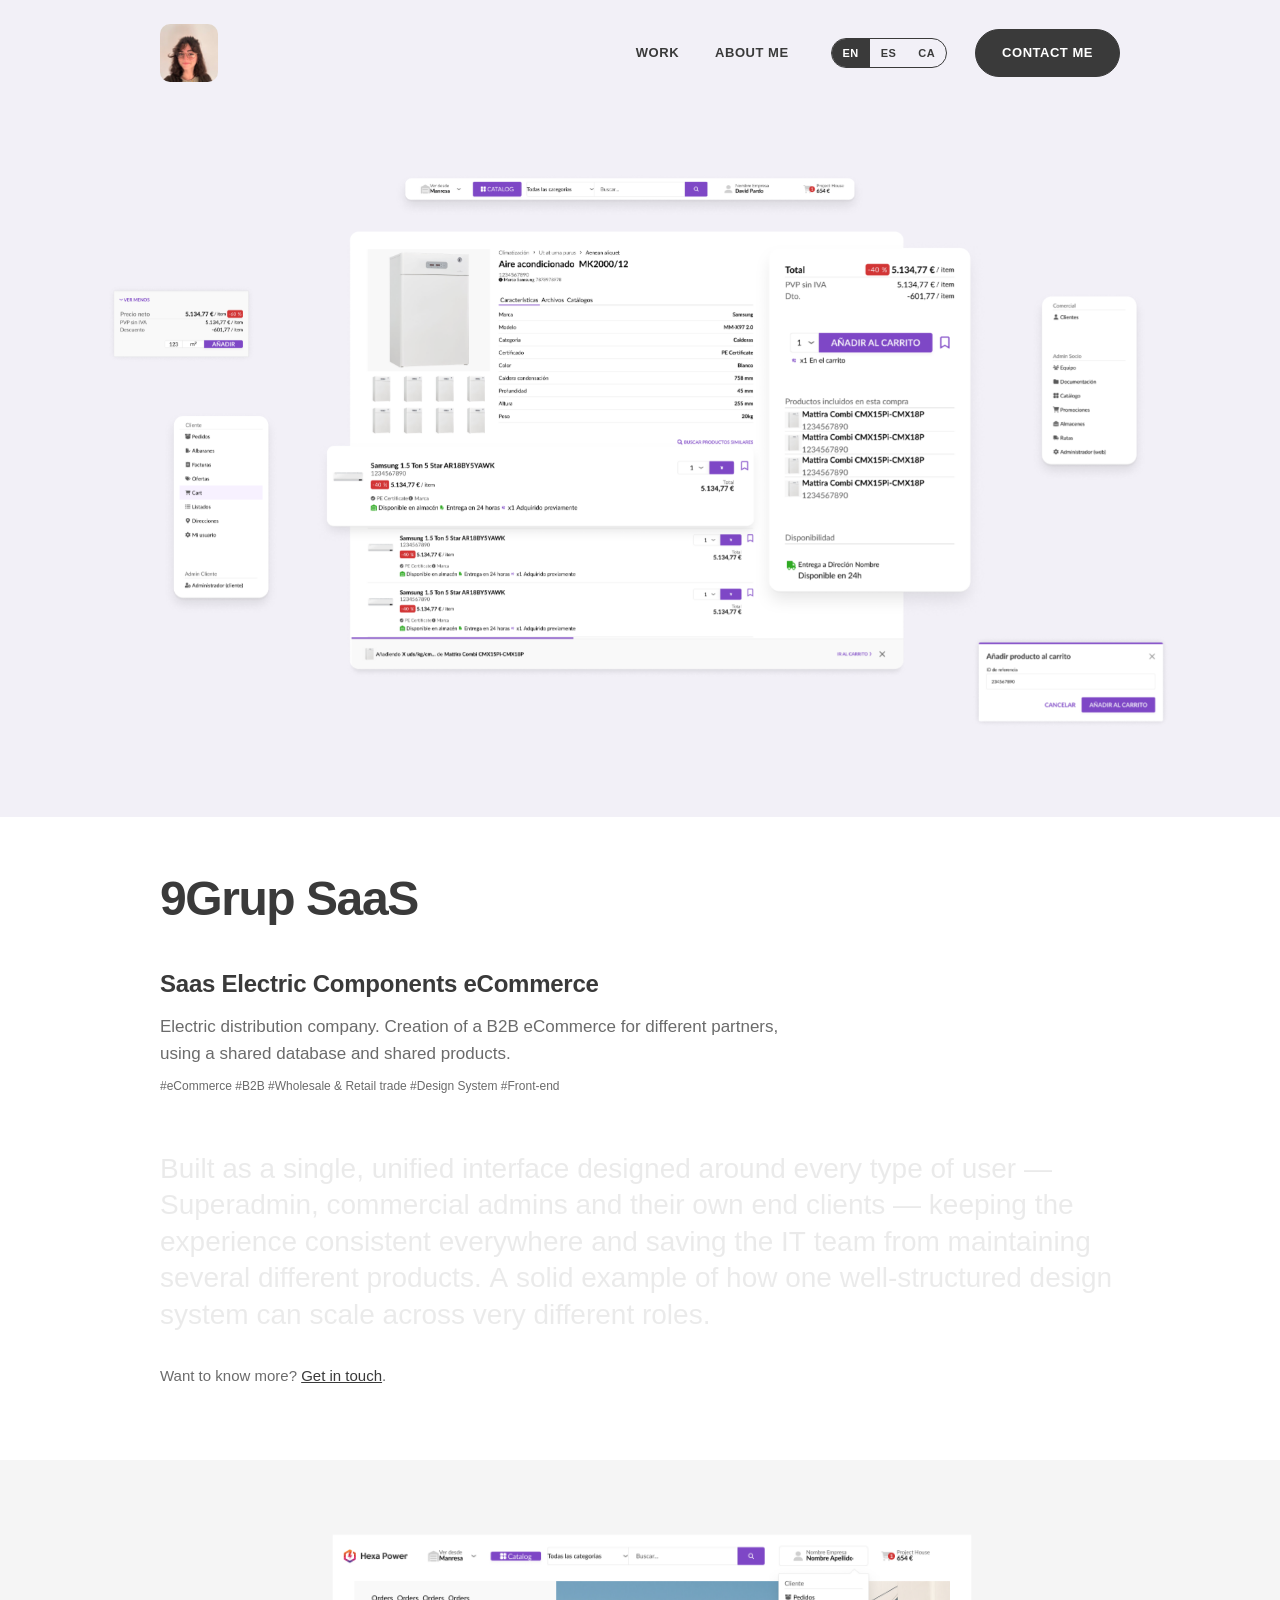
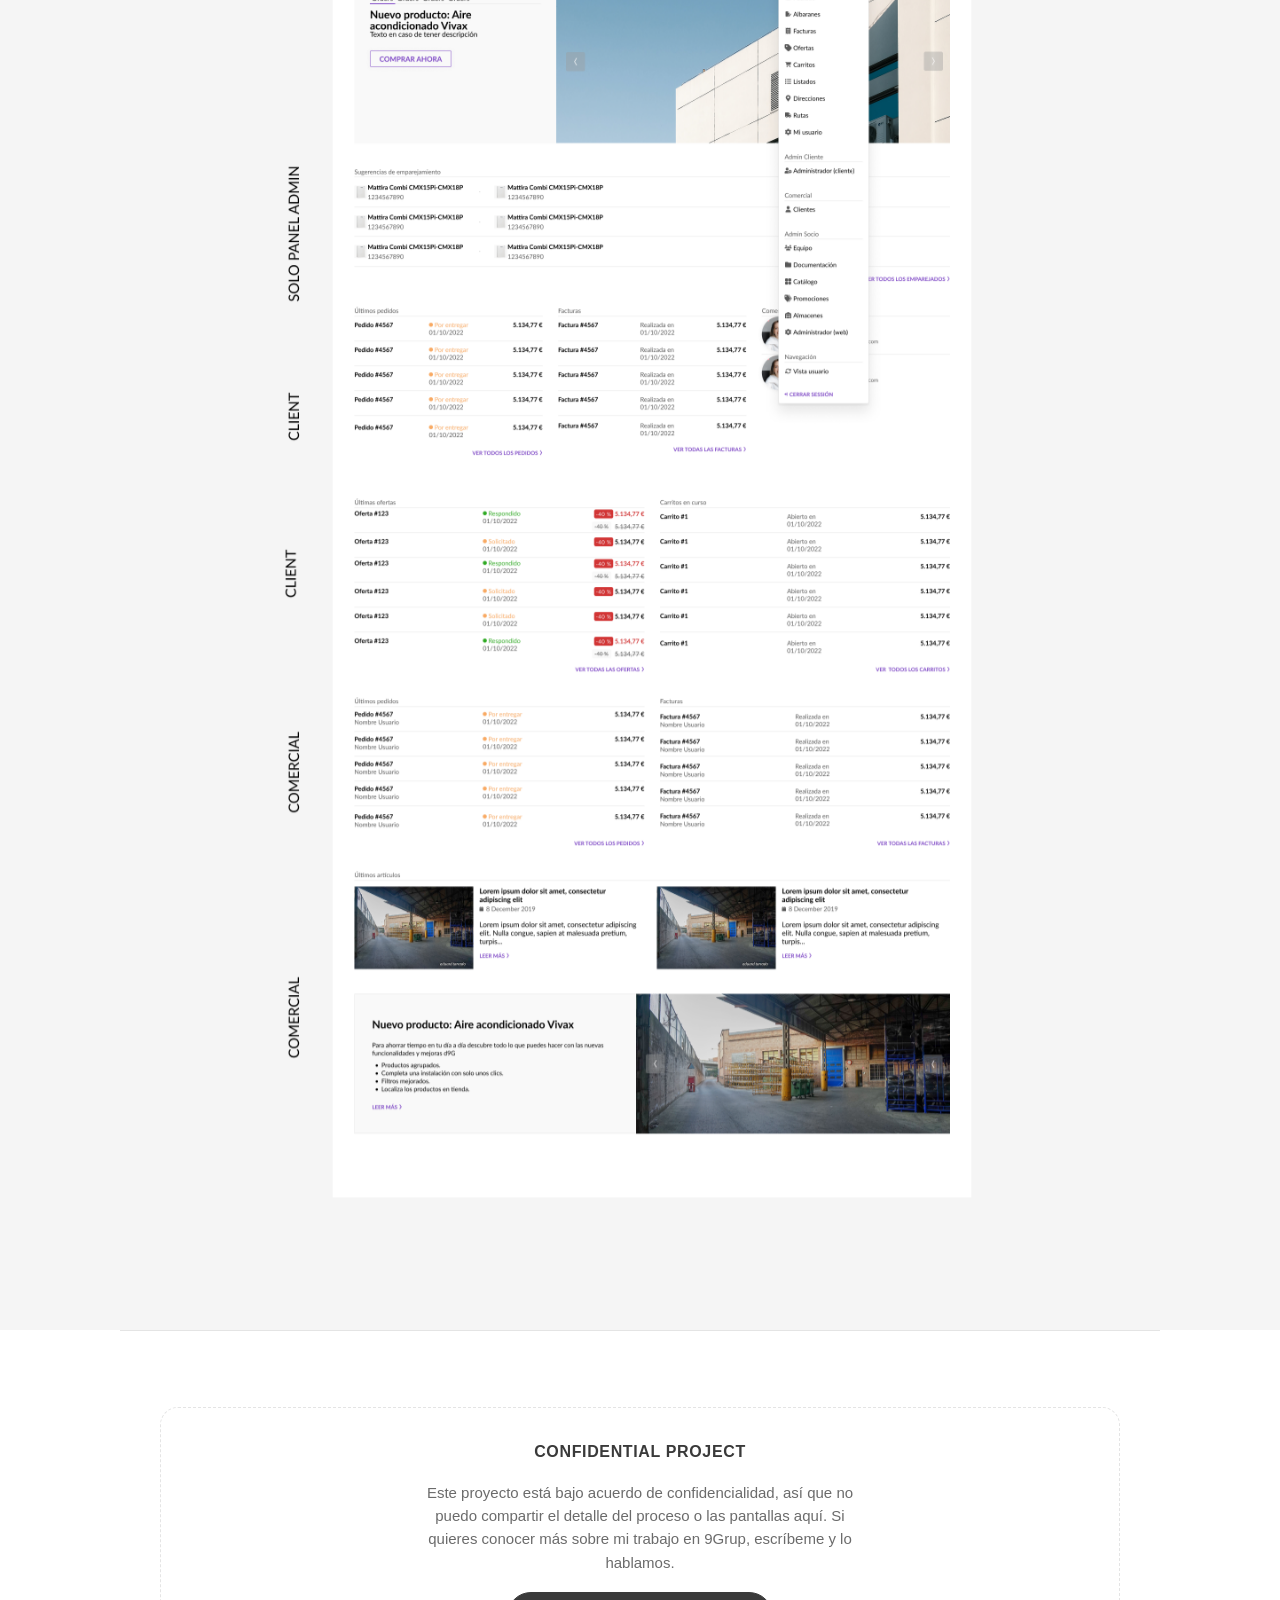
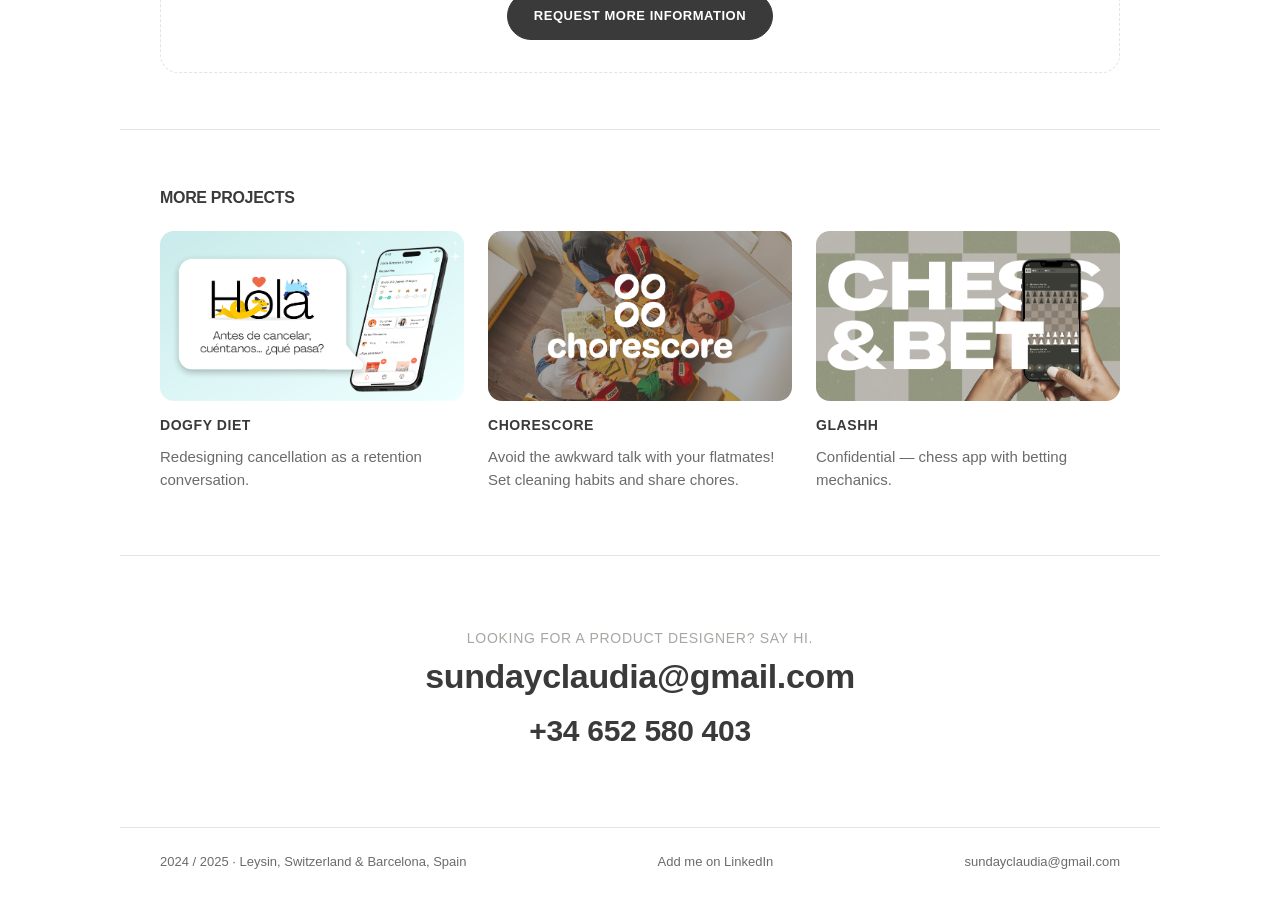
==== commit 670fb1ce: "text mobile mes peque" ====
--- a/9grup.html
+++ b/9grup.html
@@ -59,7 +59,7 @@
     </section>
 
     <section>
-        <p class="scrollReveal" style="font-size:28px; line-height:1.3; font-weight:400; max-width:65ch;" data-i18n="p9grupCaption">Built as a single, unified interface designed around every type of user — Superadmin, commercial admins and their own end clients — keeping the experience consistent everywhere and saving the IT team from maintaining several different products. A solid example of how one well-structured design system can scale across very different roles.</p>
+        <p class="scrollReveal" style="font-size:clamp(18px, 2vw + 10.5px, 28px); line-height:1.3; font-weight:400; max-width:65ch;" data-i18n="p9grupCaption">Built as a single, unified interface designed around every type of user — Superadmin, commercial admins and their own end clients — keeping the experience consistent everywhere and saving the IT team from maintaining several different products. A solid example of how one well-structured design system can scale across very different roles.</p>
         <p style="font-size:15px; margin-top:20px; max-width:65ch;" data-i18n="p9grupCaptionCta">Want to know more? <a href="mailto:sundayclaudia@gmail.com?subject=9Grup%20-%20More%20information">Get in touch</a>.</p>
     </section>
 
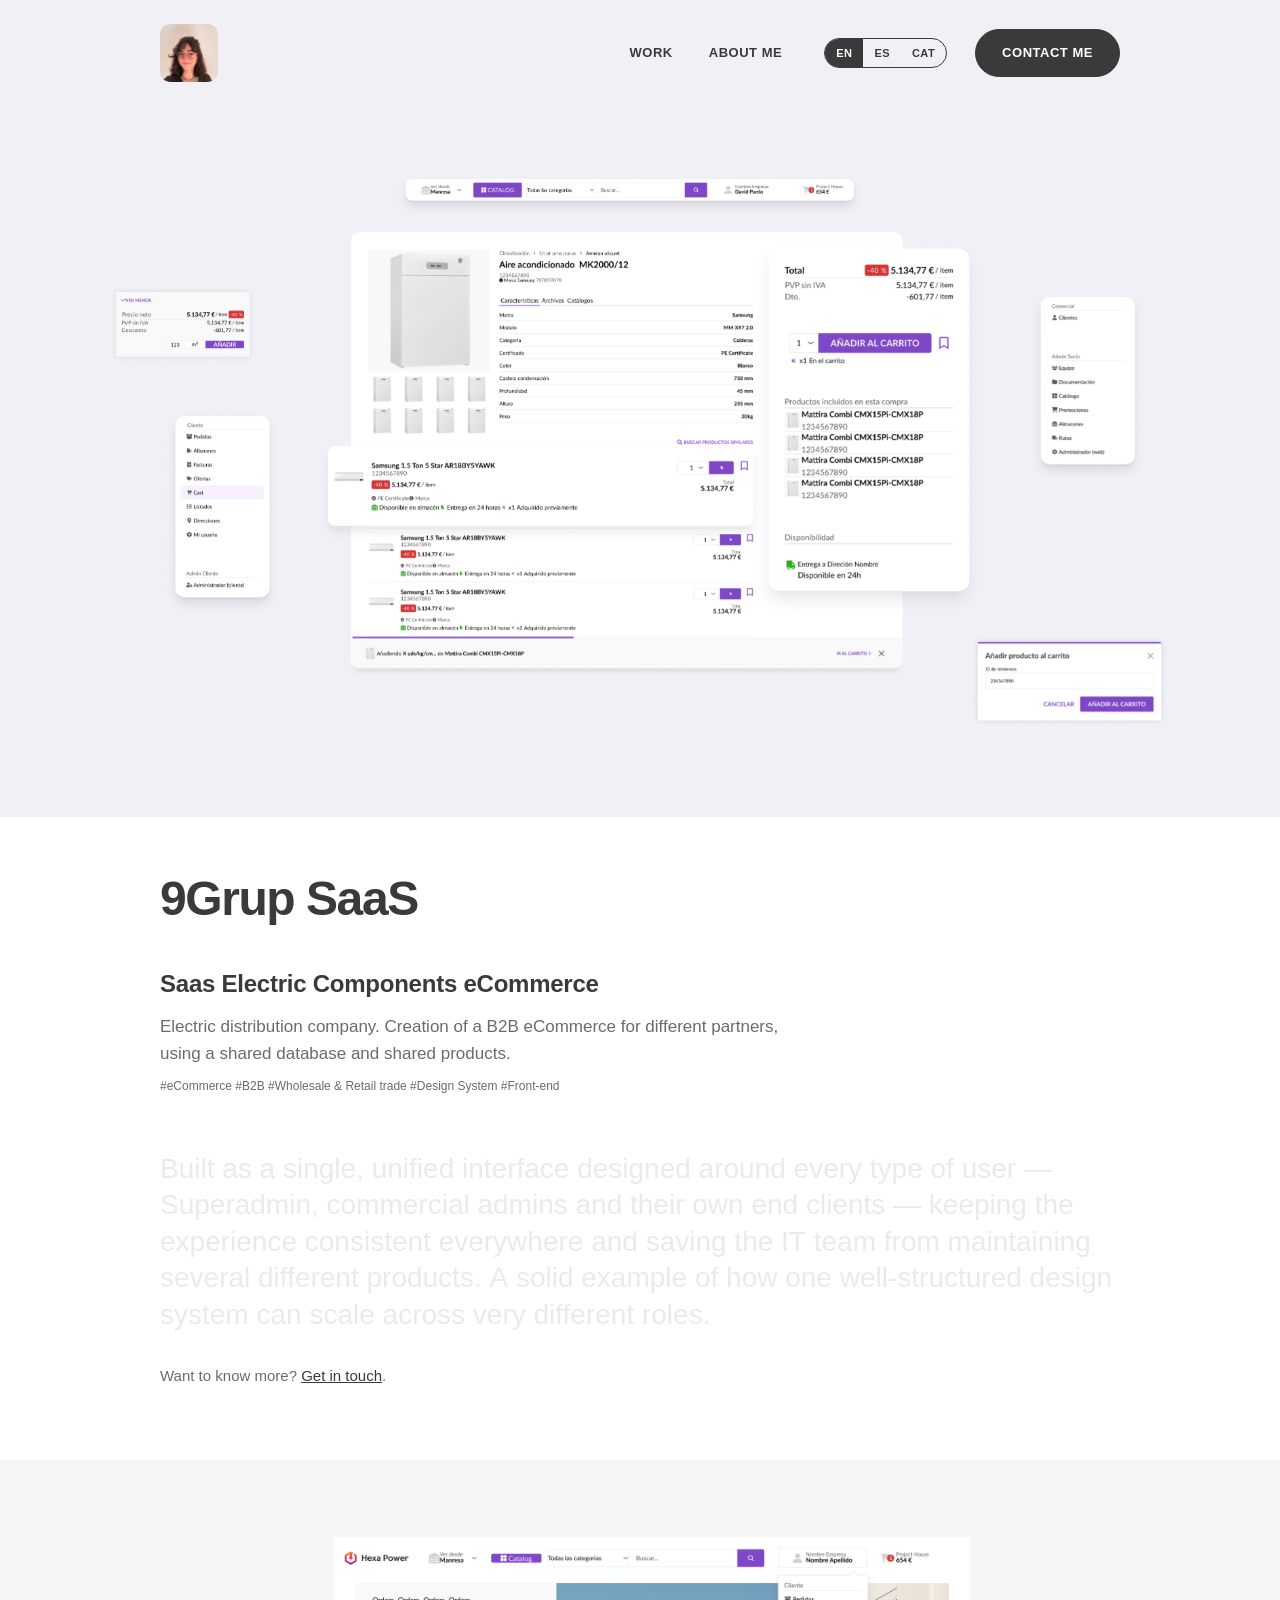
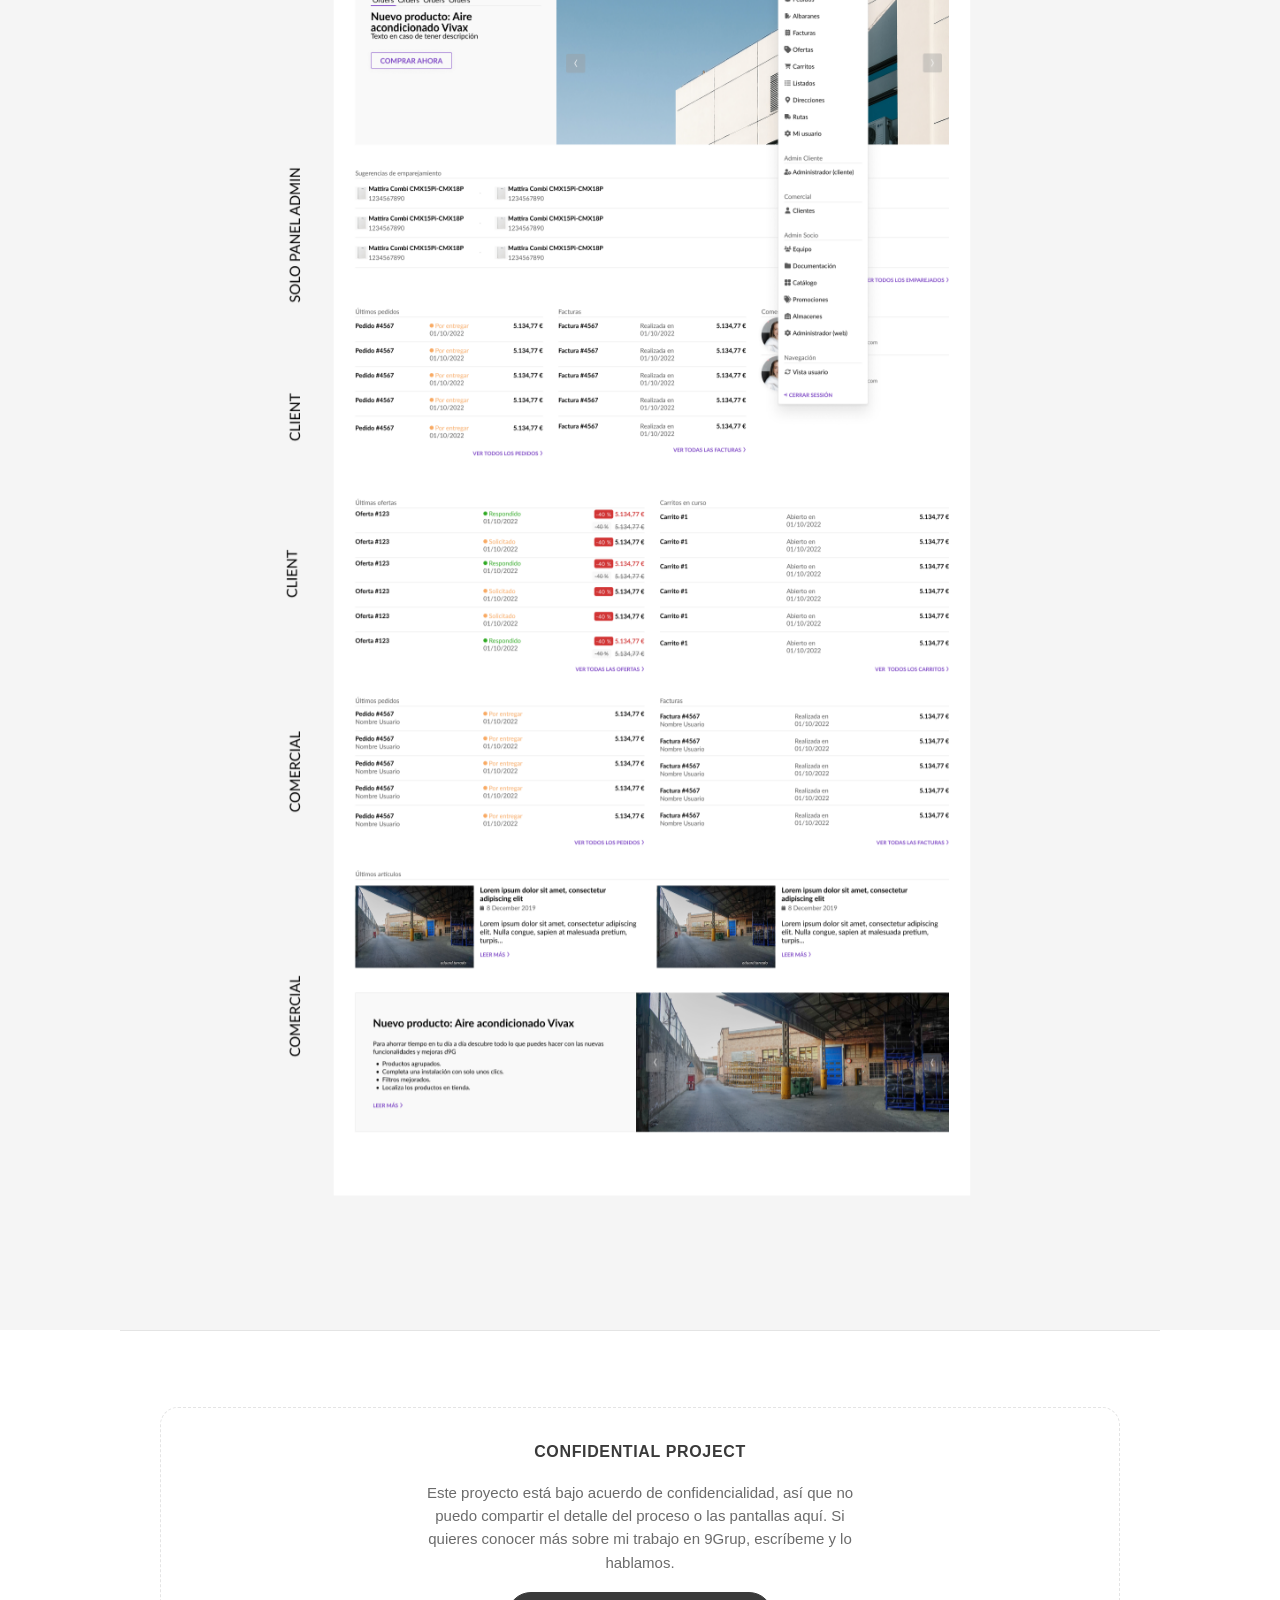
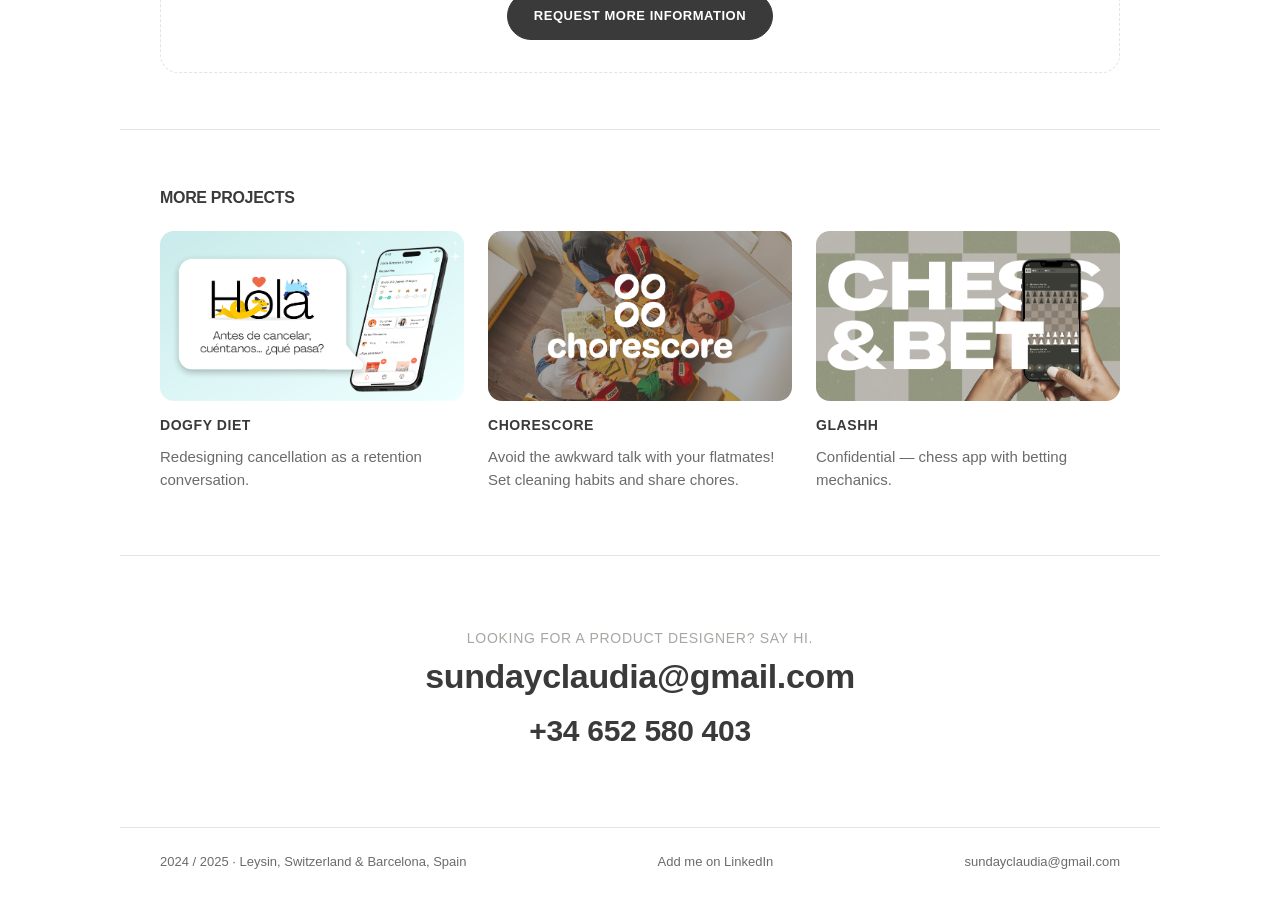
==== commit a8f49dc9: "hero con automatizacion" ====
--- a/9grup.html
+++ b/9grup.html
@@ -33,9 +33,9 @@
                     <li><a href="about.html" data-i18n="navAbout">About me</a></li>
                 </ul>
                 <div class="langToggle" role="group" aria-label="Language">
-                    <button type="button" data-setlang="en">EN</button>
-                    <button type="button" data-setlang="es">ES</button>
-                    <button type="button" data-setlang="ca">CA</button>
+                    <button type="button" data-setlang="en"><span class="langFull" data-i18n="langNameEn">English</span><span class="langShort">EN</span></button>
+                    <button type="button" data-setlang="es"><span class="langFull" data-i18n="langNameEs">Spanish</span><span class="langShort">ES</span></button>
+                    <button type="button" data-setlang="ca"><span class="langFull" data-i18n="langNameCa">Catalan</span><span class="langShort">CAT</span></button>
                 </div>
                 <a href="mailto:sundayclaudia@gmail.com" class="btn-pill nav-cta" data-i18n="navContact">Contact me</a>
             </div>
--- a/stylesheet.css
+++ b/stylesheet.css
@@ -95,6 +95,8 @@
 }
 .langToggle button.active { background: var(--ink); color: #fff; }
 .langToggle button:not(.active):hover { background: #F5F4F1; }
+.langToggle .langFull { display: none; }
+.langToggle .langShort { display: inline; }
 
 /* HERO */
 .hero {
@@ -102,7 +104,7 @@
     padding-bottom: 40px;
 }
 .hero h1 {
-    font-size: clamp(38px, 5.6vw, 78px);
+    font-size: clamp(32px, 8.5vw, 72px);
     line-height: 1.08;
     letter-spacing: -0.03em;
     margin-bottom: 40px;
@@ -110,10 +112,27 @@
     font-weight: 800;
     color: var(--ink);
 }
-.hero h1 .muted { color: #A9A6A2; font-weight: 800; }
+.hero h1 .muted { color: #cfcfcf; font-weight: 800; }
 .hero h1 .icon-img { height: 0.9em; width: auto; vertical-align: middle; display: inline-block; }
+.hero h1 .keepTogether { white-space: nowrap; } /* palabra + icono nunca se separan */
 .hero p { font-size: 17px; max-width: 68ch; }
+.heroFindMe {
+    font-size: clamp(34px, 9.5vw, 46px) !important;
+    line-height: 1.15;
+    font-weight: 800;
+    color: var(--ink);
+    margin-top: 0;
+    margin-bottom: 16px;
+    max-width: none !important;
+    overflow-wrap: break-word;
+}
+.heroFindMe .muted { color: var(--muted) !important; font-weight: 800; }
+.heroFindMe .muted[data-i18n="heroAskQuestions"] { color: #cfcfcf !important; }
+.heroFindMe .icon-img { height: 0.9em; width: auto; vertical-align: middle; display: inline-block; }
 .hero p strong { color: var(--ink); }
+@media (max-width: 720px) {
+    .heroFindMe { font-size: 24px !important; }
+}
 
 .btn-pill, .btn-outline {
     display: inline-flex;
@@ -735,7 +754,26 @@
         width: 100%;
     }
     .navActions ul a { padding: 6px 0; font-size: 15px; }
-    .langToggle { margin: 2px 0; }
+    .langToggle {
+        border: none;
+        border-radius: 0;
+        overflow: visible;
+        gap: 16px;
+        margin: 4px 0 24px;
+    }
+    .langToggle button {
+        background: none;
+        padding: 4px 0;
+        font-size: 14px;
+        color: var(--muted);
+        text-decoration: underline;
+        text-decoration-color: transparent;
+        text-underline-offset: 3px;
+    }
+    .langToggle button.active { background: none; color: var(--ink); text-decoration-color: var(--ink); }
+    .langToggle button:not(.active):hover { background: none; color: var(--ink); text-decoration-color: var(--ink); }
+    .langToggle .langFull { display: inline; }
+    .langToggle .langShort { display: none; }
     .nav-cta { width: 100%; text-align: center; }
 }
 
@@ -1101,3 +1139,17 @@
 @media (prefers-reduced-motion: reduce) {
     .revealOnScroll { opacity: 1; transform: none; transition: none; }
 }
+
+/* Embedded video (YouTube) */
+.videoEmbed { position: relative; width: 100%; aspect-ratio: 16 / 9; margin-top: 20px; border-radius: 18px; overflow: hidden; background: #000; }
+.videoEmbed iframe { position: absolute; inset: 0; width: 100%; height: 100%; border: 0; }
+
+/* Before / After toggle (dogfy) */
+.baToggle { display: flex; gap: 10px; margin-bottom: 20px; }
+.videoFacade { position: absolute; inset: 0; display: block; cursor: pointer; }
+.videoFacade img { width: 100%; height: 100%; object-fit: cover; display: block; transition: opacity .2s; }
+.videoFacade:hover img { opacity: .85; }
+.videoPlay { position: absolute; left: 50%; top: 50%; width: 76px; height: 76px; margin: -38px 0 0 -38px; border-radius: 50%; background: var(--ink); transition: transform .2s; }
+.videoPlay::after { content: ""; position: absolute; left: 31px; top: 24px; border-style: solid; border-width: 14px 0 14px 22px; border-color: transparent transparent transparent #fff; }
+.videoFacade:hover .videoPlay { transform: scale(1.08); }
+@media (max-width: 720px) { .videoPlay { width: 60px; height: 60px; margin: -30px 0 0 -30px; } .videoPlay::after { left: 24px; top: 18px; border-width: 12px 0 12px 19px; } }
